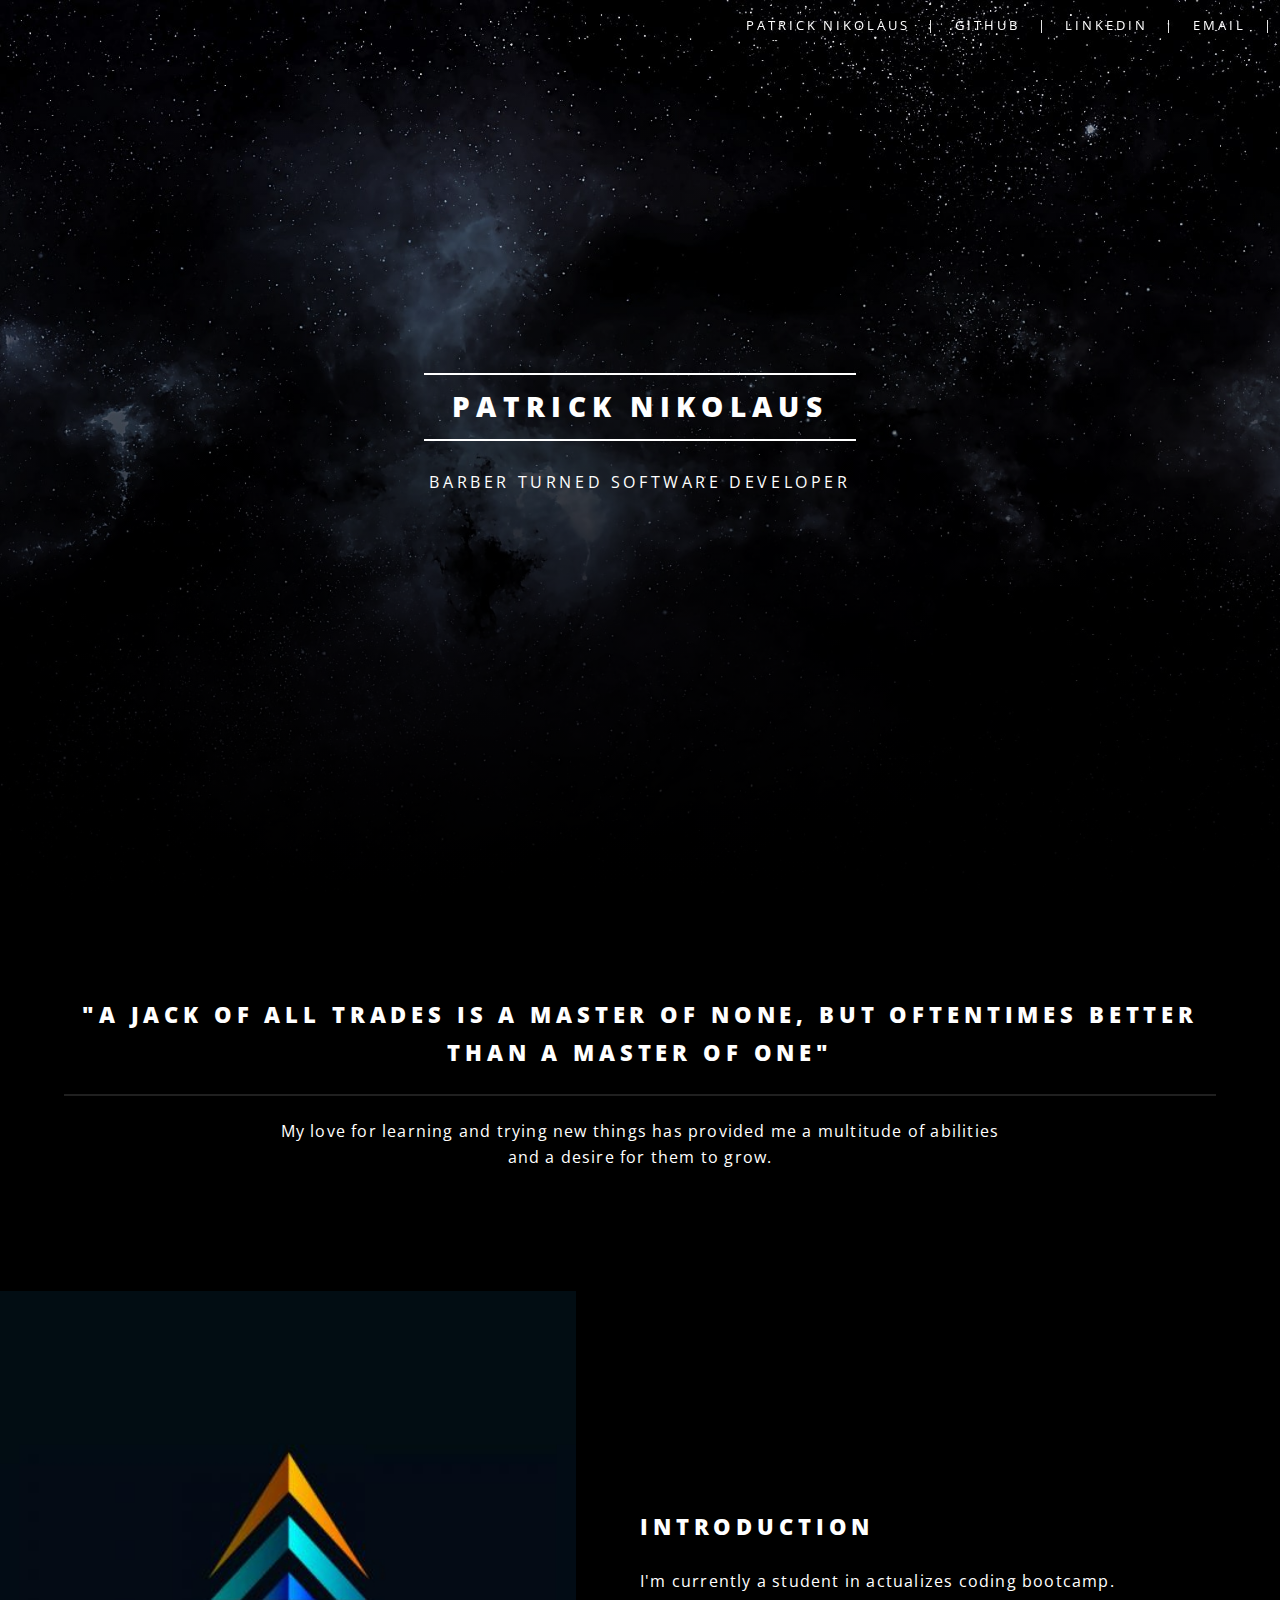
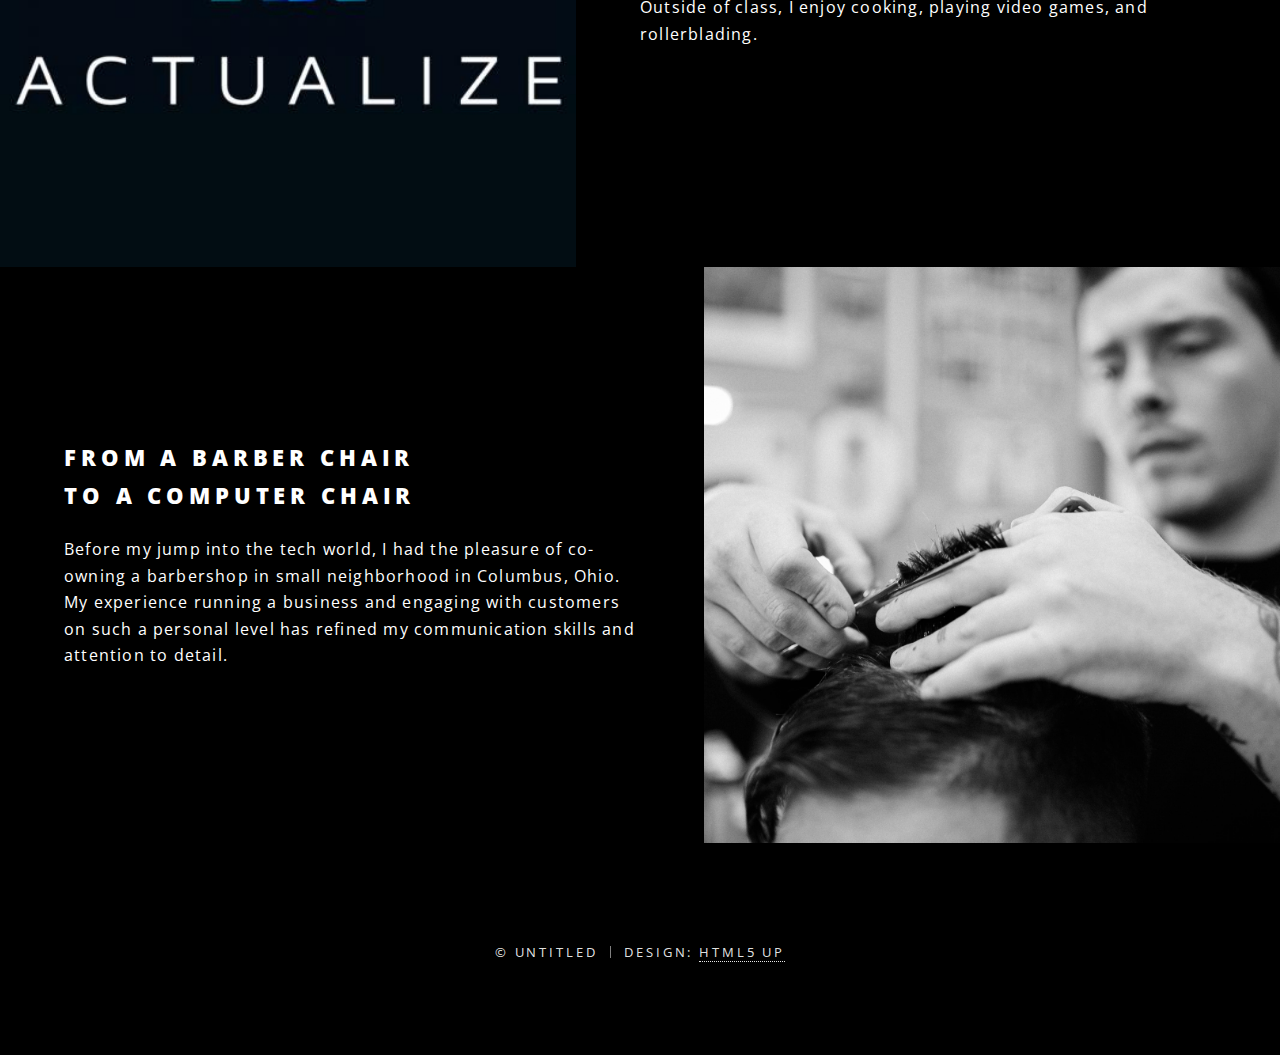
==== index.html @ 8c66b458 "testing for mobile" ====
<!DOCTYPE HTML>
<!--
	Spectral by HTML5 UP
	html5up.net | @ajlkn
	Free for personal and commercial use under the CCA 3.0 license (html5up.net/license)
-->
<html>
	<head>
		<title>Patrick Nikolaus</title>
		<meta charset="utf-8" />
		<meta name="viewport" content="width=device-width, initial-scale=1, user-scalable=no" />
		<link rel="stylesheet" href="assets/css/main.css" />
		<noscript><link rel="stylesheet" href="assets/css/noscript.css" /></noscript>
	</head>
	<body class="landing is-preload">

		<!-- Page Wrapper -->
			<div id="page-wrapper">

				<!-- Header -->
					<header id="header" class="alt">
						<h1><a href="index.html"></a></h1>
						<nav id="nav">
							<ul>
								<li><a>PATRICK NIKOLAUS</a></li>
								<li class="special">
									<a>|</a>
									<a href="https://github.com/patricknikolaus">Github</a>
									<a>|</a>
									<a href="https://www.linkedin.com/in/pdnik/">Linkedin</a>
									<a>|</a>
									<a href="mailto: pdn6991@gmail.com">Email</a>
									<a>|</a>
									<!-- <a href="#menu" class="menuToggle"><span>Contact Me</span></a> -->
									<!-- <div id="menu">
										<ul>
											<li><a>Patrick Nikolaus</a></li>
											<li><a href="https://github.com/patricknikolaus">Github</a></li>
											<li><a href="https://www.linkedin.com/in/pdnik/">Linkedin</a></li>
											<li><a href="mailto: pdn6991@gmail.com">Email</a></li>
											<li><a href="#">Sign Up</a></li>
											<li><a href="#">Log In</a></li>
										</ul>
									</div> -->
								</li>
							</ul>
						</nav>
					</header>

				<!-- Banner -->
					<section id="banner">
						<div class="inner">
							<h2>Patrick Nikolaus</h2>
							<p>Barber turned software developer</p>
						</div>
						<!-- <a href="#one" class="more scrolly">Learn More</a> -->
					</section>

				<!-- One -->
					<section id="one" class="wrapper style1 special">
						<div class="inner">
							<header class="major">
								<h2>"A jack of all trades is a master of none, but oftentimes better than a master of one"<br />
								</h2>
								<p>My love for learning and trying new things has provided me a multitude of abilities
								<br>and a desire for them to grow. </p>
							</header>
							<!-- <ul class="icons major">
								<li><span class="icon fa-gem major style1"><span class="label">Lorem</span></span></li>
								<li><span class="icon fa-heart major style2"><span class="label">Ipsum</span></span></li>
								<li><span class="icon solid fa-code major style3"><span class="label">Dolor</span></span></li>
							</ul> -->
						</div>
					</section>

				<!-- Two -->
					<section id="two" class="wrapper alt style2">
						<section class="spotlight">
							<div class="image"><img src="images/pic01.jpg" alt="" /></div><div class="content">
								<h2>Introduction</h2>
								<p>I'm currently a student in actualizes coding bootcamp.<br> 
									Outside of class, I enjoy cooking, playing video games, and rollerblading.<br>
								</p>
							</div>
						</section>
						<section class="spotlight">
							<div class="image"><img src="images/pic02.jpg" alt="" /></div><div class="content">
								<h2>From a barber chair <br>to a computer chair</h2>
								<p>Before my jump into the tech world, I had the pleasure of co-owning a barbershop in small neighborhood in Columbus, Ohio.<br>
								My experience running a business and engaging with customers on such a personal level has refined my communication skills and attention to detail.
								</p>
							</div>
						<!-- </section>
						<section class="spotlight">
							<div class="image"><img src="images/pic03.jpg" alt="" /></div><div class="content">
								<h2>Augue eleifend aliquet<br />
								sed condimentum</h2>
								<p>Aliquam ut ex ut augue consectetur interdum. Donec hendrerit imperdiet. Mauris eleifend fringilla nullam aenean mi ligula.</p>
							</div>
						</section> -->
					</section>

				<!-- Three -->
					<!-- <section id="three" class="wrapper style3 special">
						<div class="inner">
							<header class="major">
								<h2>Accumsan mus tortor nunc aliquet</h2>
								<p>Aliquam ut ex ut augue consectetur interdum. Donec amet imperdiet eleifend<br />
								fringilla tincidunt. Nullam dui leo Aenean mi ligula, rhoncus ullamcorper.</p>
							</header>
							<ul class="features">
								<li class="icon fa-paper-plane">
									<h3>Arcu accumsan</h3>
									<p>Augue consectetur sed interdum imperdiet et ipsum. Mauris lorem tincidunt nullam amet leo Aenean ligula consequat consequat.</p>
								</li>
								<li class="icon solid fa-laptop">
									<h3>Ac Augue Eget</h3>
									<p>Augue consectetur sed interdum imperdiet et ipsum. Mauris lorem tincidunt nullam amet leo Aenean ligula consequat consequat.</p>
								</li>
								<li class="icon solid fa-code">
									<h3>Mus Scelerisque</h3>
									<p>Augue consectetur sed interdum imperdiet et ipsum. Mauris lorem tincidunt nullam amet leo Aenean ligula consequat consequat.</p>
								</li>
								<li class="icon solid fa-headphones-alt">
									<h3>Mauris Imperdiet</h3>
									<p>Augue consectetur sed interdum imperdiet et ipsum. Mauris lorem tincidunt nullam amet leo Aenean ligula consequat consequat.</p>
								</li>
								<li class="icon fa-heart">
									<h3>Aenean Primis</h3>
									<p>Augue consectetur sed interdum imperdiet et ipsum. Mauris lorem tincidunt nullam amet leo Aenean ligula consequat consequat.</p>
								</li>
								<li class="icon fa-flag">
									<h3>Tortor Ut</h3>
									<p>Augue consectetur sed interdum imperdiet et ipsum. Mauris lorem tincidunt nullam amet leo Aenean ligula consequat consequat.</p>
								</li>
							</ul>
						</div>
					</section> -->

				<!-- CTA -->
					<!-- <section id="cta" class="wrapper style4">
						<div class="inner">
							<header>
								<h2>Arcue ut vel commodo</h2>
								<p>Aliquam ut ex ut augue consectetur interdum endrerit imperdiet amet eleifend fringilla.</p>
							</header>
							<ul class="actions stacked">
								<li><a href="#" class="button fit primary">Activate</a></li>
								<li><a href="#" class="button fit">Learn More</a></li>
							</ul>
							<ul class="copyright">
								<li>&copy; Untitled</li><li>Design: <a href="http://html5up.net">HTML5 UP</a></li>
							</ul>
						</div>
					</section> -->

				<!-- Footer -->
					<footer id="footer">
						<!-- <ul class="icons">
							<li><a href="#" class="icon brands fa-twitter"><span class="label">Twitter</span></a></li>
							<li><a href="#" class="icon brands fa-facebook-f"><span class="label">Facebook</span></a></li>
							<li><a href="#" class="icon brands fa-instagram"><span class="label">Instagram</span></a></li>
							<li><a href="#" class="icon brands fa-dribbble"><span class="label">Dribbble</span></a></li>
							<li><a href="#" class="icon solid fa-envelope"><span class="label">Email</span></a></li>
						</ul> -->
						<ul class="copyright">
							<li>&copy; Untitled</li><li>Design: <a href="http://html5up.net">HTML5 UP</a></li>
						</ul>
					</footer>

			</div>

		<!-- Scripts -->
			<script src="assets/js/jquery.min.js"></script>
			<script src="assets/js/jquery.scrollex.min.js"></script>
			<script src="assets/js/jquery.scrolly.min.js"></script>
			<script src="assets/js/browser.min.js"></script>
			<script src="assets/js/breakpoints.min.js"></script>
			<script src="assets/js/util.js"></script>
			<script src="assets/js/main.js"></script>

	</body>
</html>
---- assets/css/main.css ----
@import url(fontawesome-all.min.css);
@import url("https://fonts.googleapis.com/css?family=Open+Sans:400,400italic,600,600italic,800,800italic");

/*
	Spectral by HTML5 UP
	html5up.net | @ajlkn
	Free for personal and commercial use under the CCA 3.0 license (html5up.net/license)
*/

html, body, div, span, applet, object,
iframe, h1, h2, h3, h4, h5, h6, p, blockquote,
pre, a, abbr, acronym, address, big, cite,
code, del, dfn, em, img, ins, kbd, q, s, samp,
small, strike, strong, sub, sup, tt, var, b,
u, i, center, dl, dt, dd, ol, ul, li, fieldset,
form, label, legend, table, caption, tbody,
tfoot, thead, tr, th, td, article, aside,
canvas, details, embed, figure, figcaption,
footer, header, hgroup, menu, nav, output, ruby,
section, summary, time, mark, audio, video {
	margin: 0;
	padding: 0;
	border: 0;
	font-size: 100%;
	font: inherit;
	vertical-align: baseline;}

article, aside, details, figcaption, figure,
footer, header, hgroup, menu, nav, section {
	display: block;}

body {
	line-height: 1;
}

ol, ul {
	list-style: none;
}

blockquote, q {
	quotes: none;
}

	blockquote:before, blockquote:after, q:before, q:after {
		content: '';
		content: none;
	}

table {
	border-collapse: collapse;
	border-spacing: 0;
}

body {
	-webkit-text-size-adjust: none;
}

mark {
	background-color: transparent;
	color: #000000;
}

input::-moz-focus-inner {
	border: 0;
	padding: 0;
}

input, select, textarea {
	-moz-appearance: none;
	-webkit-appearance: none;
	-ms-appearance: none;
	appearance: none;
}

/* Basic */

	@-ms-viewport {
		width: device-width;
	}

	html {
		box-sizing: border-box;
	}

	*, *:before, *:after {
		box-sizing: inherit;
	}

	body {
		background: #000000;
	}

		body.is-preload *, body.is-preload *:before, body.is-preload *:after {
			-moz-animation: none !important;
			-webkit-animation: none !important;
			-ms-animation: none !important;
			animation: none !important;
			-moz-transition: none !important;
			-webkit-transition: none !important;
			-ms-transition: none !important;
			transition: none !important;
		}

	body, input, select, textarea {
		color: #fff;
		font-family: "Open Sans", Helvetica, sans-serif;
		font-size: 15pt;
		font-weight: 400;
		letter-spacing: 0.075em;
		line-height: 1.65em;
	}

		@media screen and (max-width: 1680px) {

			body, input, select, textarea {
				font-size: 13pt;
			}

		}

		@media screen and (max-width: 1280px) {

			body, input, select, textarea {
				font-size: 12pt;
			}

		}

		@media screen and (max-width: 736px) {

			body, input, select, textarea {
				font-size: 11pt;
				letter-spacing: 0.0375em;
			}

		}

	a {
		-moz-transition: color 0.2s ease, border-bottom-color 0.2s ease;
		-webkit-transition: color 0.2s ease, border-bottom-color 0.2s ease;
		-ms-transition: color 0.2s ease, border-bottom-color 0.2s ease;
		transition: color 0.2s ease, border-bottom-color 0.2s ease;
		border-bottom: dotted 1px;
		color: inherit;
		text-decoration: none;
	}

		a:hover {
			border-bottom-color: transparent;
		}

	strong, b {
		color: #fff;
		font-weight: 600;
	}

	em, i {
		font-style: italic;
	}

	p {
		margin: 0 0 2em 0;
	}

	h1, h2, h3, h4, h5, h6 {
		color: #fff;
		font-weight: 800;
		letter-spacing: 0.225em;
		line-height: 1em;
		margin: 0 0 1em 0;
		text-transform: uppercase;
	}

		h1 a, h2 a, h3 a, h4 a, h5 a, h6 a {
			color: inherit;
			text-decoration: none;
		}

	h2 {
		font-size: 1.35em;
		line-height: 1.75em;
	}

		@media screen and (max-width: 736px) {

			h2 {
				font-size: 1.1em;
				line-height: 1.65em;
			}

		}

	h3 {
		font-size: 1.15em;
		line-height: 1.75em;
	}

		@media screen and (max-width: 736px) {

			h3 {
				font-size: 1em;
				line-height: 1.65em;
			}

		}

	h4 {
		font-size: 1em;
		line-height: 1.5em;
	}

	h5 {
		font-size: 0.8em;
		line-height: 1.5em;
	}

	h6 {
		font-size: 0.7em;
		line-height: 1.5em;
	}

	sub {
		font-size: 0.8em;
		position: relative;
		top: 0.5em;
	}

	sup {
		font-size: 0.8em;
		position: relative;
		top: -0.5em;
	}

	hr {
		border: 0;
		border-bottom: solid 2px #fff;
		margin: 3em 0;
	}

		hr.major {
			margin: 4.5em 0;
		}

	blockquote {
		border-left: solid 4px #fff;
		font-style: italic;
		margin: 0 0 2em 0;
		padding: 0.5em 0 0.5em 2em;
	}

	code {
		background: rgba(144, 144, 144, 0.25);
		border-radius: 3px;
		font-family: "Courier New", monospace;
		font-size: 0.9em;
		letter-spacing: 0;
		margin: 0 0.25em;
		padding: 0.25em 0.65em;
	}

	pre {
		-webkit-overflow-scrolling: touch;
		font-family: "Courier New", monospace;
		font-size: 0.9em;
		margin: 0 0 2em 0;
	}

		pre code {
			display: block;
			line-height: 1.75em;
			padding: 1em 1.5em;
			overflow-x: auto;
		}

	.align-left {
		text-align: left;
	}

	.align-center {
		text-align: center;
	}

	.align-right {
		text-align: right;
	}

/* Row */

	.row {
		display: flex;
		flex-wrap: wrap;
		box-sizing: border-box;
		align-items: stretch;
	}

		.row > * {
			box-sizing: border-box;
		}

		.row.gtr-uniform > * > :last-child {
			margin-bottom: 0;
		}

		.row.aln-left {
			justify-content: flex-start;
		}

		.row.aln-center {
			justify-content: center;
		}

		.row.aln-right {
			justify-content: flex-end;
		}

		.row.aln-top {
			align-items: flex-start;
		}

		.row.aln-middle {
			align-items: center;
		}

		.row.aln-bottom {
			align-items: flex-end;
		}

		.row > .imp {
			order: -1;
		}

		.row > .col-1 {
			width: 8.33333%;
		}

		.row > .off-1 {
			margin-left: 8.33333%;
		}

		.row > .col-2 {
			width: 16.66667%;
		}

		.row > .off-2 {
			margin-left: 16.66667%;
		}

		.row > .col-3 {
			width: 25%;
		}

		.row > .off-3 {
			margin-left: 25%;
		}

		.row > .col-4 {
			width: 33.33333%;
		}

		.row > .off-4 {
			margin-left: 33.33333%;
		}

		.row > .col-5 {
			width: 41.66667%;
		}

		.row > .off-5 {
			margin-left: 41.66667%;
		}

		.row > .col-6 {
			width: 50%;
		}

		.row > .off-6 {
			margin-left: 50%;
		}

		.row > .col-7 {
			width: 58.33333%;
		}

		.row > .off-7 {
			margin-left: 58.33333%;
		}

		.row > .col-8 {
			width: 66.66667%;
		}

		.row > .off-8 {
			margin-left: 66.66667%;
		}

		.row > .col-9 {
			width: 75%;
		}

		.row > .off-9 {
			margin-left: 75%;
		}

		.row > .col-10 {
			width: 83.33333%;
		}

		.row > .off-10 {
			margin-left: 83.33333%;
		}

		.row > .col-11 {
			width: 91.66667%;
		}

		.row > .off-11 {
			margin-left: 91.66667%;
		}

		.row > .col-12 {
			width: 100%;
		}

		.row > .off-12 {
			margin-left: 100%;
		}

		.row.gtr-0 {
			margin-top: 0;
			margin-left: 0em;
		}

			.row.gtr-0 > * {
				padding: 0 0 0 0em;
			}

			.row.gtr-0.gtr-uniform {
				margin-top: 0em;
			}

				.row.gtr-0.gtr-uniform > * {
					padding-top: 0em;
				}

		.row.gtr-25 {
			margin-top: 0;
			margin-left: -0.375em;
		}

			.row.gtr-25 > * {
				padding: 0 0 0 0.375em;
			}

			.row.gtr-25.gtr-uniform {
				margin-top: -0.375em;
			}

				.row.gtr-25.gtr-uniform > * {
					padding-top: 0.375em;
				}

		.row.gtr-50 {
			margin-top: 0;
			margin-left: -0.75em;
		}

			.row.gtr-50 > * {
				padding: 0 0 0 0.75em;
			}

			.row.gtr-50.gtr-uniform {
				margin-top: -0.75em;
			}

				.row.gtr-50.gtr-uniform > * {
					padding-top: 0.75em;
				}

		.row {
			margin-top: 0;
			margin-left: -1.5em;
		}

			.row > * {
				padding: 0 0 0 1.5em;
			}

			.row.gtr-uniform {
				margin-top: -1.5em;
			}

				.row.gtr-uniform > * {
					padding-top: 1.5em;
				}

		.row.gtr-150 {
			margin-top: 0;
			margin-left: -2.25em;
		}

			.row.gtr-150 > * {
				padding: 0 0 0 2.25em;
			}

			.row.gtr-150.gtr-uniform {
				margin-top: -2.25em;
			}

				.row.gtr-150.gtr-uniform > * {
					padding-top: 2.25em;
				}

		.row.gtr-200 {
			margin-top: 0;
			margin-left: -3em;
		}

			.row.gtr-200 > * {
				padding: 0 0 0 3em;
			}

			.row.gtr-200.gtr-uniform {
				margin-top: -3em;
			}

				.row.gtr-200.gtr-uniform > * {
					padding-top: 3em;
				}

		@media screen and (max-width: 1680px) {

			.row {
				display: flex;
				flex-wrap: wrap;
				box-sizing: border-box;
				align-items: stretch;
			}

				.row > * {
					box-sizing: border-box;
				}

				.row.gtr-uniform > * > :last-child {
					margin-bottom: 0;
				}

				.row.aln-left {
					justify-content: flex-start;
				}

				.row.aln-center {
					justify-content: center;
				}

				.row.aln-right {
					justify-content: flex-end;
				}

				.row.aln-top {
					align-items: flex-start;
				}

				.row.aln-middle {
					align-items: center;
				}

				.row.aln-bottom {
					align-items: flex-end;
				}

				.row > .imp-xlarge {
					order: -1;
				}

				.row > .col-1-xlarge {
					width: 8.33333%;
				}

				.row > .off-1-xlarge {
					margin-left: 8.33333%;
				}

				.row > .col-2-xlarge {
					width: 16.66667%;
				}

				.row > .off-2-xlarge {
					margin-left: 16.66667%;
				}

				.row > .col-3-xlarge {
					width: 25%;
				}

				.row > .off-3-xlarge {
					margin-left: 25%;
				}

				.row > .col-4-xlarge {
					width: 33.33333%;
				}

				.row > .off-4-xlarge {
					margin-left: 33.33333%;
				}

				.row > .col-5-xlarge {
					width: 41.66667%;
				}

				.row > .off-5-xlarge {
					margin-left: 41.66667%;
				}

				.row > .col-6-xlarge {
					width: 50%;
				}

				.row > .off-6-xlarge {
					margin-left: 50%;
				}

				.row > .col-7-xlarge {
					width: 58.33333%;
				}

				.row > .off-7-xlarge {
					margin-left: 58.33333%;
				}

				.row > .col-8-xlarge {
					width: 66.66667%;
				}

				.row > .off-8-xlarge {
					margin-left: 66.66667%;
				}

				.row > .col-9-xlarge {
					width: 75%;
				}

				.row > .off-9-xlarge {
					margin-left: 75%;
				}

				.row > .col-10-xlarge {
					width: 83.33333%;
				}

				.row > .off-10-xlarge {
					margin-left: 83.33333%;
				}

				.row > .col-11-xlarge {
					width: 91.66667%;
				}

				.row > .off-11-xlarge {
					margin-left: 91.66667%;
				}

				.row > .col-12-xlarge {
					width: 100%;
				}

				.row > .off-12-xlarge {
					margin-left: 100%;
				}

				.row.gtr-0 {
					margin-top: 0;
					margin-left: 0em;
				}

					.row.gtr-0 > * {
						padding: 0 0 0 0em;
					}

					.row.gtr-0.gtr-uniform {
						margin-top: 0em;
					}

						.row.gtr-0.gtr-uniform > * {
							padding-top: 0em;
						}

				.row.gtr-25 {
					margin-top: 0;
					margin-left: -0.375em;
				}

					.row.gtr-25 > * {
						padding: 0 0 0 0.375em;
					}

					.row.gtr-25.gtr-uniform {
						margin-top: -0.375em;
					}

						.row.gtr-25.gtr-uniform > * {
							padding-top: 0.375em;
						}

				.row.gtr-50 {
					margin-top: 0;
					margin-left: -0.75em;
				}

					.row.gtr-50 > * {
						padding: 0 0 0 0.75em;
					}

					.row.gtr-50.gtr-uniform {
						margin-top: -0.75em;
					}

						.row.gtr-50.gtr-uniform > * {
							padding-top: 0.75em;
						}

				.row {
					margin-top: 0;
					margin-left: -1.5em;
				}

					.row > * {
						padding: 0 0 0 1.5em;
					}

					.row.gtr-uniform {
						margin-top: -1.5em;
					}

						.row.gtr-uniform > * {
							padding-top: 1.5em;
						}

				.row.gtr-150 {
					margin-top: 0;
					margin-left: -2.25em;
				}

					.row.gtr-150 > * {
						padding: 0 0 0 2.25em;
					}

					.row.gtr-150.gtr-uniform {
						margin-top: -2.25em;
					}

						.row.gtr-150.gtr-uniform > * {
							padding-top: 2.25em;
						}

				.row.gtr-200 {
					margin-top: 0;
					margin-left: -3em;
				}

					.row.gtr-200 > * {
						padding: 0 0 0 3em;
					}

					.row.gtr-200.gtr-uniform {
						margin-top: -3em;
					}

						.row.gtr-200.gtr-uniform > * {
							padding-top: 3em;
						}

		}

		@media screen and (max-width: 1280px) {

			.row {
				display: flex;
				flex-wrap: wrap;
				box-sizing: border-box;
				align-items: stretch;
			}

				.row > * {
					box-sizing: border-box;
				}

				.row.gtr-uniform > * > :last-child {
					margin-bottom: 0;
				}

				.row.aln-left {
					justify-content: flex-start;
				}

				.row.aln-center {
					justify-content: center;
				}

				.row.aln-right {
					justify-content: flex-end;
				}

				.row.aln-top {
					align-items: flex-start;
				}

				.row.aln-middle {
					align-items: center;
				}

				.row.aln-bottom {
					align-items: flex-end;
				}

				.row > .imp-large {
					order: -1;
				}

				.row > .col-1-large {
					width: 8.33333%;
				}

				.row > .off-1-large {
					margin-left: 8.33333%;
				}

				.row > .col-2-large {
					width: 16.66667%;
				}

				.row > .off-2-large {
					margin-left: 16.66667%;
				}

				.row > .col-3-large {
					width: 25%;
				}

				.row > .off-3-large {
					margin-left: 25%;
				}

				.row > .col-4-large {
					width: 33.33333%;
				}

				.row > .off-4-large {
					margin-left: 33.33333%;
				}

				.row > .col-5-large {
					width: 41.66667%;
				}

				.row > .off-5-large {
					margin-left: 41.66667%;
				}

				.row > .col-6-large {
					width: 50%;
				}

				.row > .off-6-large {
					margin-left: 50%;
				}

				.row > .col-7-large {
					width: 58.33333%;
				}

				.row > .off-7-large {
					margin-left: 58.33333%;
				}

				.row > .col-8-large {
					width: 66.66667%;
				}

				.row > .off-8-large {
					margin-left: 66.66667%;
				}

				.row > .col-9-large {
					width: 75%;
				}

				.row > .off-9-large {
					margin-left: 75%;
				}

				.row > .col-10-large {
					width: 83.33333%;
				}

				.row > .off-10-large {
					margin-left: 83.33333%;
				}

				.row > .col-11-large {
					width: 91.66667%;
				}

				.row > .off-11-large {
					margin-left: 91.66667%;
				}

				.row > .col-12-large {
					width: 100%;
				}

				.row > .off-12-large {
					margin-left: 100%;
				}

				.row.gtr-0 {
					margin-top: 0;
					margin-left: 0em;
				}

					.row.gtr-0 > * {
						padding: 0 0 0 0em;
					}

					.row.gtr-0.gtr-uniform {
						margin-top: 0em;
					}

						.row.gtr-0.gtr-uniform > * {
							padding-top: 0em;
						}

				.row.gtr-25 {
					margin-top: 0;
					margin-left: -0.375em;
				}

					.row.gtr-25 > * {
						padding: 0 0 0 0.375em;
					}

					.row.gtr-25.gtr-uniform {
						margin-top: -0.375em;
					}

						.row.gtr-25.gtr-uniform > * {
							padding-top: 0.375em;
						}

				.row.gtr-50 {
					margin-top: 0;
					margin-left: -0.75em;
				}

					.row.gtr-50 > * {
						padding: 0 0 0 0.75em;
					}

					.row.gtr-50.gtr-uniform {
						margin-top: -0.75em;
					}

						.row.gtr-50.gtr-uniform > * {
							padding-top: 0.75em;
						}

				.row {
					margin-top: 0;
					margin-left: -1.5em;
				}

					.row > * {
						padding: 0 0 0 1.5em;
					}

					.row.gtr-uniform {
						margin-top: -1.5em;
					}

						.row.gtr-uniform > * {
							padding-top: 1.5em;
						}

				.row.gtr-150 {
					margin-top: 0;
					margin-left: -2.25em;
				}

					.row.gtr-150 > * {
						padding: 0 0 0 2.25em;
					}

					.row.gtr-150.gtr-uniform {
						margin-top: -2.25em;
					}

						.row.gtr-150.gtr-uniform > * {
							padding-top: 2.25em;
						}

				.row.gtr-200 {
					margin-top: 0;
					margin-left: -3em;
				}

					.row.gtr-200 > * {
						padding: 0 0 0 3em;
					}

					.row.gtr-200.gtr-uniform {
						margin-top: -3em;
					}

						.row.gtr-200.gtr-uniform > * {
							padding-top: 3em;
						}

		}

		@media screen and (max-width: 980px) {

			.row {
				display: flex;
				flex-wrap: wrap;
				box-sizing: border-box;
				align-items: stretch;
			}

				.row > * {
					box-sizing: border-box;
				}

				.row.gtr-uniform > * > :last-child {
					margin-bottom: 0;
				}

				.row.aln-left {
					justify-content: flex-start;
				}

				.row.aln-center {
					justify-content: center;
				}

				.row.aln-right {
					justify-content: flex-end;
				}

				.row.aln-top {
					align-items: flex-start;
				}

				.row.aln-middle {
					align-items: center;
				}

				.row.aln-bottom {
					align-items: flex-end;
				}

				.row > .imp-medium {
					order: -1;
				}

				.row > .col-1-medium {
					width: 8.33333%;
				}

				.row > .off-1-medium {
					margin-left: 8.33333%;
				}

				.row > .col-2-medium {
					width: 16.66667%;
				}

				.row > .off-2-medium {
					margin-left: 16.66667%;
				}

				.row > .col-3-medium {
					width: 25%;
				}

				.row > .off-3-medium {
					margin-left: 25%;
				}

				.row > .col-4-medium {
					width: 33.33333%;
				}

				.row > .off-4-medium {
					margin-left: 33.33333%;
				}

				.row > .col-5-medium {
					width: 41.66667%;
				}

				.row > .off-5-medium {
					margin-left: 41.66667%;
				}

				.row > .col-6-medium {
					width: 50%;
				}

				.row > .off-6-medium {
					margin-left: 50%;
				}

				.row > .col-7-medium {
					width: 58.33333%;
				}

				.row > .off-7-medium {
					margin-left: 58.33333%;
				}

				.row > .col-8-medium {
					width: 66.66667%;
				}

				.row > .off-8-medium {
					margin-left: 66.66667%;
				}

				.row > .col-9-medium {
					width: 75%;
				}

				.row > .off-9-medium {
					margin-left: 75%;
				}

				.row > .col-10-medium {
					width: 83.33333%;
				}

				.row > .off-10-medium {
					margin-left: 83.33333%;
				}

				.row > .col-11-medium {
					width: 91.66667%;
				}

				.row > .off-11-medium {
					margin-left: 91.66667%;
				}

				.row > .col-12-medium {
					width: 100%;
				}

				.row > .off-12-medium {
					margin-left: 100%;
				}

				.row.gtr-0 {
					margin-top: 0;
					margin-left: 0em;
				}

					.row.gtr-0 > * {
						padding: 0 0 0 0em;
					}

					.row.gtr-0.gtr-uniform {
						margin-top: 0em;
					}

						.row.gtr-0.gtr-uniform > * {
							padding-top: 0em;
						}

				.row.gtr-25 {
					margin-top: 0;
					margin-left: -0.375em;
				}

					.row.gtr-25 > * {
						padding: 0 0 0 0.375em;
					}

					.row.gtr-25.gtr-uniform {
						margin-top: -0.375em;
					}

						.row.gtr-25.gtr-uniform > * {
							padding-top: 0.375em;
						}

				.row.gtr-50 {
					margin-top: 0;
					margin-left: -0.75em;
				}

					.row.gtr-50 > * {
						padding: 0 0 0 0.75em;
					}

					.row.gtr-50.gtr-uniform {
						margin-top: -0.75em;
					}

						.row.gtr-50.gtr-uniform > * {
							padding-top: 0.75em;
						}

				.row {
					margin-top: 0;
					margin-left: -1.5em;
				}

					.row > * {
						padding: 0 0 0 1.5em;
					}

					.row.gtr-uniform {
						margin-top: -1.5em;
					}

						.row.gtr-uniform > * {
							padding-top: 1.5em;
						}

				.row.gtr-150 {
					margin-top: 0;
					margin-left: -2.25em;
				}

					.row.gtr-150 > * {
						padding: 0 0 0 2.25em;
					}

					.row.gtr-150.gtr-uniform {
						margin-top: -2.25em;
					}

						.row.gtr-150.gtr-uniform > * {
							padding-top: 2.25em;
						}

				.row.gtr-200 {
					margin-top: 0;
					margin-left: -3em;
				}

					.row.gtr-200 > * {
						padding: 0 0 0 3em;
					}

					.row.gtr-200.gtr-uniform {
						margin-top: -3em;
					}

						.row.gtr-200.gtr-uniform > * {
							padding-top: 3em;
						}

		}

		@media screen and (max-width: 736px) {

			.row {
				display: flex;
				flex-wrap: wrap;
				box-sizing: border-box;
				align-items: stretch;
			}

				.row > * {
					box-sizing: border-box;
				}

				.row.gtr-uniform > * > :last-child {
					margin-bottom: 0;
				}

				.row.aln-left {
					justify-content: flex-start;
				}

				.row.aln-center {
					justify-content: center;
				}

				.row.aln-right {
					justify-content: flex-end;
				}

				.row.aln-top {
					align-items: flex-start;
				}

				.row.aln-middle {
					align-items: center;
				}

				.row.aln-bottom {
					align-items: flex-end;
				}

				.row > .imp-small {
					order: -1;
				}

				.row > .col-1-small {
					width: 8.33333%;
				}

				.row > .off-1-small {
					margin-left: 8.33333%;
				}

				.row > .col-2-small {
					width: 16.66667%;
				}

				.row > .off-2-small {
					margin-left: 16.66667%;
				}

				.row > .col-3-small {
					width: 25%;
				}

				.row > .off-3-small {
					margin-left: 25%;
				}

				.row > .col-4-small {
					width: 33.33333%;
				}

				.row > .off-4-small {
					margin-left: 33.33333%;
				}

				.row > .col-5-small {
					width: 41.66667%;
				}

				.row > .off-5-small {
					margin-left: 41.66667%;
				}

				.row > .col-6-small {
					width: 50%;
				}

				.row > .off-6-small {
					margin-left: 50%;
				}

				.row > .col-7-small {
					width: 58.33333%;
				}

				.row > .off-7-small {
					margin-left: 58.33333%;
				}

				.row > .col-8-small {
					width: 66.66667%;
				}

				.row > .off-8-small {
					margin-left: 66.66667%;
				}

				.row > .col-9-small {
					width: 75%;
				}

				.row > .off-9-small {
					margin-left: 75%;
				}

				.row > .col-10-small {
					width: 83.33333%;
				}

				.row > .off-10-small {
					margin-left: 83.33333%;
				}

				.row > .col-11-small {
					width: 91.66667%;
				}

				.row > .off-11-small {
					margin-left: 91.66667%;
				}

				.row > .col-12-small {
					width: 100%;
				}

				.row > .off-12-small {
					margin-left: 100%;
				}

				.row.gtr-0 {
					margin-top: 0;
					margin-left: 0em;
				}

					.row.gtr-0 > * {
						padding: 0 0 0 0em;
					}

					.row.gtr-0.gtr-uniform {
						margin-top: 0em;
					}

						.row.gtr-0.gtr-uniform > * {
							padding-top: 0em;
						}

				.row.gtr-25 {
					margin-top: 0;
					margin-left: -0.375em;
				}

					.row.gtr-25 > * {
						padding: 0 0 0 0.375em;
					}

					.row.gtr-25.gtr-uniform {
						margin-top: -0.375em;
					}

						.row.gtr-25.gtr-uniform > * {
							padding-top: 0.375em;
						}

				.row.gtr-50 {
					margin-top: 0;
					margin-left: -0.75em;
				}

					.row.gtr-50 > * {
						padding: 0 0 0 0.75em;
					}

					.row.gtr-50.gtr-uniform {
						margin-top: -0.75em;
					}

						.row.gtr-50.gtr-uniform > * {
							padding-top: 0.75em;
						}

				.row {
					margin-top: 0;
					margin-left: -1.5em;
				}

					.row > * {
						padding: 0 0 0 1.5em;
					}

					.row.gtr-uniform {
						margin-top: -1.5em;
					}

						.row.gtr-uniform > * {
							padding-top: 1.5em;
						}

				.row.gtr-150 {
					margin-top: 0;
					margin-left: -2.25em;
				}

					.row.gtr-150 > * {
						padding: 0 0 0 2.25em;
					}

					.row.gtr-150.gtr-uniform {
						margin-top: -2.25em;
					}

						.row.gtr-150.gtr-uniform > * {
							padding-top: 2.25em;
						}

				.row.gtr-200 {
					margin-top: 0;
					margin-left: -3em;
				}

					.row.gtr-200 > * {
						padding: 0 0 0 3em;
					}

					.row.gtr-200.gtr-uniform {
						margin-top: -3em;
					}

						.row.gtr-200.gtr-uniform > * {
							padding-top: 3em;
						}

		}

		@media screen and (max-width: 480px) {

			.row {
				display: flex;
				flex-wrap: wrap;
				box-sizing: border-box;
				align-items: stretch;
			}

				.row > * {
					box-sizing: border-box;
				}

				.row.gtr-uniform > * > :last-child {
					margin-bottom: 0;
				}

				.row.aln-left {
					justify-content: flex-start;
				}

				.row.aln-center {
					justify-content: center;
				}

				.row.aln-right {
					justify-content: flex-end;
				}

				.row.aln-top {
					align-items: flex-start;
				}

				.row.aln-middle {
					align-items: center;
				}

				.row.aln-bottom {
					align-items: flex-end;
				}

				.row > .imp-xsmall {
					order: -1;
				}

				.row > .col-1-xsmall {
					width: 8.33333%;
				}

				.row > .off-1-xsmall {
					margin-left: 8.33333%;
				}

				.row > .col-2-xsmall {
					width: 16.66667%;
				}

				.row > .off-2-xsmall {
					margin-left: 16.66667%;
				}

				.row > .col-3-xsmall {
					width: 25%;
				}

				.row > .off-3-xsmall {
					margin-left: 25%;
				}

				.row > .col-4-xsmall {
					width: 33.33333%;
				}

				.row > .off-4-xsmall {
					margin-left: 33.33333%;
				}

				.row > .col-5-xsmall {
					width: 41.66667%;
				}

				.row > .off-5-xsmall {
					margin-left: 41.66667%;
				}

				.row > .col-6-xsmall {
					width: 50%;
				}

				.row > .off-6-xsmall {
					margin-left: 50%;
				}

				.row > .col-7-xsmall {
					width: 58.33333%;
				}

				.row > .off-7-xsmall {
					margin-left: 58.33333%;
				}

				.row > .col-8-xsmall {
					width: 66.66667%;
				}

				.row > .off-8-xsmall {
					margin-left: 66.66667%;
				}

				.row > .col-9-xsmall {
					width: 75%;
				}

				.row > .off-9-xsmall {
					margin-left: 75%;
				}

				.row > .col-10-xsmall {
					width: 83.33333%;
				}

				.row > .off-10-xsmall {
					margin-left: 83.33333%;
				}

				.row > .col-11-xsmall {
					width: 91.66667%;
				}

				.row > .off-11-xsmall {
					margin-left: 91.66667%;
				}

				.row > .col-12-xsmall {
					width: 100%;
				}

				.row > .off-12-xsmall {
					margin-left: 100%;
				}

				.row.gtr-0 {
					margin-top: 0;
					margin-left: 0em;
				}

					.row.gtr-0 > * {
						padding: 0 0 0 0em;
					}

					.row.gtr-0.gtr-uniform {
						margin-top: 0em;
					}

						.row.gtr-0.gtr-uniform > * {
							padding-top: 0em;
						}

				.row.gtr-25 {
					margin-top: 0;
					margin-left: -0.375em;
				}

					.row.gtr-25 > * {
						padding: 0 0 0 0.375em;
					}

					.row.gtr-25.gtr-uniform {
						margin-top: -0.375em;
					}

						.row.gtr-25.gtr-uniform > * {
							padding-top: 0.375em;
						}

				.row.gtr-50 {
					margin-top: 0;
					margin-left: -0.75em;
				}

					.row.gtr-50 > * {
						padding: 0 0 0 0.75em;
					}

					.row.gtr-50.gtr-uniform {
						margin-top: -0.75em;
					}

						.row.gtr-50.gtr-uniform > * {
							padding-top: 0.75em;
						}

				.row {
					margin-top: 0;
					margin-left: -1.5em;
				}

					.row > * {
						padding: 0 0 0 1.5em;
					}

					.row.gtr-uniform {
						margin-top: -1.5em;
					}

						.row.gtr-uniform > * {
							padding-top: 1.5em;
						}

				.row.gtr-150 {
					margin-top: 0;
					margin-left: -2.25em;
				}

					.row.gtr-150 > * {
						padding: 0 0 0 2.25em;
					}

					.row.gtr-150.gtr-uniform {
						margin-top: -2.25em;
					}

						.row.gtr-150.gtr-uniform > * {
							padding-top: 2.25em;
						}

				.row.gtr-200 {
					margin-top: 0;
					margin-left: -3em;
				}

					.row.gtr-200 > * {
						padding: 0 0 0 3em;
					}

					.row.gtr-200.gtr-uniform {
						margin-top: -3em;
					}

						.row.gtr-200.gtr-uniform > * {
							padding-top: 3em;
						}

		}

/* Section/Article */

	section.special, article.special {
		text-align: center;
	}

	header p {
		color: rgba(0, 0, 0, 0.5);
		position: relative;
		top: -0.25em;
	}

	header h3 + p {
		font-size: 1.1em;
	}

	header h4 + p,
	header h5 + p,
	header h6 + p {
		font-size: 0.9em;
	}

	header.major {
		margin: 0 0 3.5em 0;
	}

		header.major h2, header.major h3, header.major h4, header.major h5, header.major h6 {
			border-bottom: solid 2px #fff;
			display: inline-block;
			padding-bottom: 1em;
			position: relative;
		}

			header.major h2:after, header.major h3:after, header.major h4:after, header.major h5:after, header.major h6:after {
				content: '';
				display: block;
				height: 1px;
			}

		header.major p {
			color: rgb(0, 0, 0);
			top: 0;
		}

		@media screen and (max-width: 736px) {

			header.major {
				margin: 0 0 2em 0;
			}

		}

	@media screen and (max-width: 980px) {

		header br {
			display: none;
		}

	}

/* Form */

	form {
		margin: 0 0 2em 0;
	}

	label {
		color: #fff;
		display: block;
		font-size: 0.9em;
		font-weight: 600;
		margin: 0 0 1em 0;
	}

	input[type="text"],
	input[type="password"],
	input[type="email"],
	select,
	textarea {
		-moz-appearance: none;
		-webkit-appearance: none;
		-ms-appearance: none;
		appearance: none;
		background-color: rgba(144, 144, 144, 0.25);
		border-radius: 3px;
		border: none;
		color: inherit;
		display: block;
		outline: 0;
		padding: 0 1em;
		text-decoration: none;
		width: 100%;
	}

		input[type="text"]:invalid,
		input[type="password"]:invalid,
		input[type="email"]:invalid,
		select:invalid,
		textarea:invalid {
			box-shadow: none;
		}

		input[type="text"]:focus,
		input[type="password"]:focus,
		input[type="email"]:focus,
		select:focus,
		textarea:focus {
			box-shadow: 0 0 0 2px #000000;
		}

	select {
		background-size: 1.25em;
		background-repeat: no-repeat;
		background-position: calc(100% - 1em) center;
		height: 2.75em;
		padding-right: 2.75em;
		text-overflow: ellipsis;
	}

		select:focus::-ms-value {
			background-color: transparent;
		}

		select::-ms-expand {
			display: none;
		}

	input[type="text"],
	input[type="password"],
	input[type="email"],
	select {
		height: 2.75em;
	}

	textarea {
		padding: 0.75em 1em;
	}

	input[type="checkbox"],
	input[type="radio"] {
		-moz-appearance: none;
		-webkit-appearance: none;
		-ms-appearance: none;
		appearance: none;
		display: block;
		float: left;
		margin-right: -2em;
		opacity: 0;
		width: 1em;
		z-index: -1;
	}

		input[type="checkbox"] + label,
		input[type="radio"] + label {
			text-decoration: none;
			color: #fff;
			cursor: pointer;
			display: inline-block;
			font-size: 1em;
			font-weight: 400;
			padding-left: 2.4em;
			padding-right: 0.75em;
			position: relative;
		}

			input[type="checkbox"] + label:before,
			input[type="radio"] + label:before {
				-moz-osx-font-smoothing: grayscale;
				-webkit-font-smoothing: antialiased;
				display: inline-block;
				font-style: normal;
				font-variant: normal;
				text-rendering: auto;
				line-height: 1;
				text-transform: none !important;
				font-family: 'Font Awesome 5 Free';
				font-weight: 900;
			}

			input[type="checkbox"] + label:before,
			input[type="radio"] + label:before {
				background: rgba(144, 144, 144, 0.25);
				border-radius: 3px;
				content: '';
				display: inline-block;
				font-size: 0.8em;
				height: 2.0625em;
				left: 0;
				line-height: 2.0625em;
				position: absolute;
				text-align: center;
				top: 0;
				width: 2.0625em;
			}

		input[type="checkbox"]:checked + label:before,
		input[type="radio"]:checked + label:before {
			background: #2e3842;
			color: #fff;
			content: '\f00c';
		}

		input[type="checkbox"]:focus + label:before,
		input[type="radio"]:focus + label:before {
			box-shadow: 0 0 0 2px #000000;
		}

	input[type="checkbox"] + label:before {
		border-radius: 3px;
	}

	input[type="radio"] + label:before {
		border-radius: 100%;
	}

	::-webkit-input-placeholder {
		color: rgba(255, 255, 255, 0.5) !important;
		opacity: 1.0;
	}

	:-moz-placeholder {
		color: rgba(255, 255, 255, 0.5) !important;
		opacity: 1.0;
	}

	::-moz-placeholder {
		color: rgba(255, 255, 255, 0.5) !important;
		opacity: 1.0;
	}

	:-ms-input-placeholder {
		color: rgba(255, 255, 255, 0.5) !important;
		opacity: 1.0;
	}

/* Box */

	.box {
		border-radius: 3px;
		border: solid 2px #fff;
		margin-bottom: 2em;
		padding: 1.5em;
	}

		.box > :last-child,
		.box > :last-child > :last-child,
		.box > :last-child > :last-child > :last-child {
			margin-bottom: 0;
		}

		.box.alt {
			border: 0;
			border-radius: 0;
			padding: 0;
		}

/* Icon */

	.icon {
		text-decoration: none;
		border-bottom: none;
		position: relative;
	}

		.icon:before {
			-moz-osx-font-smoothing: grayscale;
			-webkit-font-smoothing: antialiased;
			display: inline-block;
			font-style: normal;
			font-variant: normal;
			text-rendering: auto;
			line-height: 1;
			text-transform: none !important;
			font-family: 'Font Awesome 5 Free';
			font-weight: 400;
		}

		.icon > .label {
			display: none;
		}

		.icon:before {
			line-height: inherit;
		}

		.icon.solid:before {
			font-weight: 900;
		}

		.icon.brands:before {
			font-family: 'Font Awesome 5 Brands';
		}

		.icon.major {
			-moz-transform: rotate(-45deg);
			-webkit-transform: rotate(-45deg);
			-ms-transform: rotate(-45deg);
			transform: rotate(-45deg);
			border-radius: 3px;
			border: solid 2px #fff;
			display: inline-block;
			font-size: 1.35em;
			height: calc(3em + 2px);
			line-height: 3em;
			text-align: center;
			width: calc(3em + 2px);
		}

			.icon.major:before {
				-moz-transform: rotate(45deg);
				-webkit-transform: rotate(45deg);
				-ms-transform: rotate(45deg);
				transform: rotate(45deg);
				display: inline-block;
				font-size: 1.5em;
			}

			@media screen and (max-width: 736px) {

				.icon.major {
					font-size: 1em;
				}

			}

		.icon.style1 {
			color: #ffffff;
		}

		.icon.style2 {
			color: #ffffff;
		}

		.icon.style3 {
			color: #ffffff;
		}

/* Image */

	.image {
		border-radius: 3px;
		border: 0;
		display: inline-block;
		position: relative;
	}

		.image img {
			border-radius: 3px;
			display: block;
		}

		.image.left {
			float: left;
			margin: 0 2em 2em 0;
			top: 0.25em;
		}

		.image.right {
			float: right;
			margin: 0 0 2em 2em;
			top: 0.25em;
		}

		.image.left, .image.right {
			max-width: 40%;
		}

			.image.left img, .image.right img {
				width: 100%;
			}

		.image.fit {
			display: block;
			margin: 0 0 2em 0;
			width: 100%;
		}

			.image.fit img {
				width: 100%;
			}

/* List */

	ol {
		list-style: decimal;
		margin: 0 0 2em 0;
		padding-left: 1.25em;
	}

		ol li {
			padding-left: 0.25em;
		}

	ul {
		list-style: disc;
		margin: 0 0 2em 0;
		padding-left: 1em;
	}

		ul li {
			padding-left: 0.5em;
		}

		ul.alt {
			list-style: none;
			padding-left: 0;
		}

			ul.alt li {
				border-top: solid 1px #fff;
				padding: 0.5em 0;
			}

				ul.alt li:first-child {
					border-top: 0;
					padding-top: 0;
				}

	dl {
		margin: 0 0 2em 0;
	}

/* Actions */

	ul.actions {
		display: -moz-flex;
		display: -webkit-flex;
		display: -ms-flex;
		display: flex;
		cursor: default;
		list-style: none;
		margin-left: -1em;
		padding-left: 0;
	}

		ul.actions li {
			padding: 0 0 0 1em;
			vertical-align: middle;
		}

		ul.actions.special {
			-moz-justify-content: center;
			-webkit-justify-content: center;
			-ms-justify-content: center;
			justify-content: center;
			width: 100%;
			margin-left: 0;
		}

			ul.actions.special li:first-child {
				padding-left: 0;
			}

		ul.actions.stacked {
			-moz-flex-direction: column;
			-webkit-flex-direction: column;
			-ms-flex-direction: column;
			flex-direction: column;
			margin-left: 0;
		}

			ul.actions.stacked li {
				padding: 1em 0 0 0;
			}

				ul.actions.stacked li:first-child {
					padding-top: 0;
				}

		ul.actions.fit {
			width: calc(100% + 1em);
		}

			ul.actions.fit li {
				-moz-flex-grow: 1;
				-webkit-flex-grow: 1;
				-ms-flex-grow: 1;
				flex-grow: 1;
				-moz-flex-shrink: 1;
				-webkit-flex-shrink: 1;
				-ms-flex-shrink: 1;
				flex-shrink: 1;
				width: 100%;
			}

				ul.actions.fit li > * {
					width: 100%;
				}

			ul.actions.fit.stacked {
				width: 100%;
			}

		@media screen and (max-width: 480px) {

			ul.actions:not(.fixed) {
				-moz-flex-direction: column;
				-webkit-flex-direction: column;
				-ms-flex-direction: column;
				flex-direction: column;
				margin-left: 0;
				width: 100% !important;
			}

				ul.actions:not(.fixed) li {
					-moz-flex-grow: 1;
					-webkit-flex-grow: 1;
					-ms-flex-grow: 1;
					flex-grow: 1;
					-moz-flex-shrink: 1;
					-webkit-flex-shrink: 1;
					-ms-flex-shrink: 1;
					flex-shrink: 1;
					padding: 1em 0 0 0;
					text-align: center;
					width: 100%;
				}

					ul.actions:not(.fixed) li > * {
						width: 100%;
					}

					ul.actions:not(.fixed) li:first-child {
						padding-top: 0;
					}

					ul.actions:not(.fixed) li input[type="submit"],
					ul.actions:not(.fixed) li input[type="reset"],
					ul.actions:not(.fixed) li input[type="button"],
					ul.actions:not(.fixed) li button,
					ul.actions:not(.fixed) li .button {
						width: 100%;
					}

						ul.actions:not(.fixed) li input[type="submit"].icon:before,
						ul.actions:not(.fixed) li input[type="reset"].icon:before,
						ul.actions:not(.fixed) li input[type="button"].icon:before,
						ul.actions:not(.fixed) li button.icon:before,
						ul.actions:not(.fixed) li .button.icon:before {
							margin-left: -0.5em;
						}

		}

/* Icons */

	ul.icons {
		cursor: default;
		list-style: none;
		padding-left: 0;
	}

		ul.icons li {
			display: inline-block;
			padding: 0 1em 0 0;
		}

			ul.icons li:last-child {
				padding-right: 0 !important;
			}

		ul.icons.major {
			padding: 1em 0;
		}

			ul.icons.major li {
				padding-right: 3.5em;
			}

				@media screen and (max-width: 736px) {

					ul.icons.major li {
						padding: 0 1em !important;
					}

				}

/* Table */

	.table-wrapper {
		-webkit-overflow-scrolling: touch;
		overflow-x: auto;
	}

	table {
		margin: 0 0 2em 0;
		width: 100%;
	}

		table tbody tr {
			border: solid 1px #fff;
			border-left: 0;
			border-right: 0;
		}

			table tbody tr:nth-child(2n + 1) {
				background-color: rgba(144, 144, 144, 0.25);
			}

		table td {
			padding: 0.75em 0.75em;
		}

		table th {
			color: #fff;
			font-size: 0.9em;
			font-weight: 600;
			padding: 0 0.75em 0.75em 0.75em;
			text-align: left;
		}

		table thead {
			border-bottom: solid 2px #fff;
		}

		table tfoot {
			border-top: solid 2px #fff;
		}

		table.alt {
			border-collapse: separate;
		}

			table.alt tbody tr td {
				border: solid 1px #fff;
				border-left-width: 0;
				border-top-width: 0;
			}

				table.alt tbody tr td:first-child {
					border-left-width: 1px;
				}

			table.alt tbody tr:first-child td {
				border-top-width: 1px;
			}

			table.alt thead {
				border-bottom: 0;
			}

			table.alt tfoot {
				border-top: 0;
			}

/* Button */

	input[type="submit"],
	input[type="reset"],
	input[type="button"],
	button,
	.button {
		-moz-appearance: none;
		-webkit-appearance: none;
		-ms-appearance: none;
		appearance: none;
		-moz-transition: background-color 0.2s ease-in-out, color 0.2s ease-in-out;
		-webkit-transition: background-color 0.2s ease-in-out, color 0.2s ease-in-out;
		-ms-transition: background-color 0.2s ease-in-out, color 0.2s ease-in-out;
		transition: background-color 0.2s ease-in-out, color 0.2s ease-in-out;
		background-color: transparent;
		border-radius: 3px;
		border: 0;
		box-shadow: inset 0 0 0 2px #fff;
		color: #fff;
		cursor: pointer;
		display: inline-block;
		font-size: 0.8em;
		font-weight: 600;
		height: 3.125em;
		letter-spacing: 0.225em;
		line-height: 3.125em;
		max-width: 30em;
		padding: 0 2.75em;
		text-align: center;
		text-decoration: none;
		text-transform: uppercase;
		white-space: nowrap;
		overflow: hidden;
		text-overflow: ellipsis;
	}

		input[type="submit"]:hover,
		input[type="reset"]:hover,
		input[type="button"]:hover,
		button:hover,
		.button:hover {
			background-color: rgba(144, 144, 144, 0.25);
		}

		input[type="submit"]:active,
		input[type="reset"]:active,
		input[type="button"]:active,
		button:active,
		.button:active {
			background-color: rgba(144, 144, 144, 0.5);
		}

		input[type="submit"].icon:before,
		input[type="reset"].icon:before,
		input[type="button"].icon:before,
		button.icon:before,
		.button.icon:before {
			margin-right: 0.5em;
		}

		input[type="submit"].fit,
		input[type="reset"].fit,
		input[type="button"].fit,
		button.fit,
		.button.fit {
			width: 100%;
		}

		input[type="submit"].small,
		input[type="reset"].small,
		input[type="button"].small,
		button.small,
		.button.small {
			font-size: 0.8em;
		}

		input[type="submit"].large,
		input[type="reset"].large,
		input[type="button"].large,
		button.large,
		.button.large {
			font-size: 1.35em;
		}

		input[type="submit"].primary,
		input[type="reset"].primary,
		input[type="button"].primary,
		button.primary,
		.button.primary {
			background-color: #ed4933;
			box-shadow: none !important;
			color: #ffffff !important;
		}

			input[type="submit"].primary:hover,
			input[type="reset"].primary:hover,
			input[type="button"].primary:hover,
			button.primary:hover,
			.button.primary:hover {
				background-color: #ef5e4a !important;
			}

			input[type="submit"].primary:active,
			input[type="reset"].primary:active,
			input[type="button"].primary:active,
			button.primary:active,
			.button.primary:active {
				background-color: #eb341c !important;
			}

		input[type="submit"].disabled, input[type="submit"]:disabled,
		input[type="reset"].disabled,
		input[type="reset"]:disabled,
		input[type="button"].disabled,
		input[type="button"]:disabled,
		button.disabled,
		button:disabled,
		.button.disabled,
		.button:disabled {
			pointer-events: none;
			opacity: 0.25;
		}

		@media screen and (max-width: 736px) {

			input[type="submit"],
			input[type="reset"],
			input[type="button"],
			button,
			.button {
				height: 3.75em;
				line-height: 3.75em;
			}

		}

/* Features */

	.features {
		display: -moz-flex;
		display: -webkit-flex;
		display: -ms-flex;
		display: flex;
		-moz-flex-wrap: wrap;
		-webkit-flex-wrap: wrap;
		-ms-flex-wrap: wrap;
		flex-wrap: wrap;
		-moz-justify-content: center;
		-webkit-justify-content: center;
		-ms-justify-content: center;
		justify-content: center;
		list-style: none;
		padding: 0;
		width: 100%;
	}

		.features li {
			padding: 4em 4em 2em 6em ;
			display: block;
			position: relative;
			text-align: left;
			width: 50%;
		}

			.features li:nth-child(1) {
				background-color: rgba(0, 0, 0, 0.035);
			}

			.features li:nth-child(2) {
				background-color: rgba(0, 0, 0, 0.07);
			}

			.features li:nth-child(3) {
				background-color: rgba(0, 0, 0, 0.105);
			}

			.features li:nth-child(4) {
				background-color: rgba(0, 0, 0, 0.14);
			}

			.features li:nth-child(5) {
				background-color: rgba(0, 0, 0, 0.175);
			}

			.features li:nth-child(6) {
				background-color: rgba(0, 0, 0, 0.21);
			}

			.features li:nth-child(7) {
				background-color: rgba(0, 0, 0, 0.245);
			}

			.features li:nth-child(8) {
				background-color: rgba(0, 0, 0, 0.28);
			}

			.features li:nth-child(9) {
				background-color: rgba(0, 0, 0, 0.315);
			}

			.features li:nth-child(10) {
				background-color: rgba(0, 0, 0, 0.35);
			}

			.features li:before {
				display: block;
				color: #00ffcc;
				position: absolute;
				left: 1.75em;
				top: 2.75em;
				font-size: 1.5em;
			}

			.features li:nth-child(1) {
				border-top-left-radius: 3px;
			}

			.features li:nth-child(2) {
				border-top-right-radius: 3px;
			}

			.features li:nth-last-child(1) {
				border-bottom-right-radius: 3px;
			}

			.features li:nth-last-child(2) {
				border-bottom-left-radius: 3px;
			}

			@media screen and (max-width: 980px) {

				.features li {
					padding: 3em 2em 1em 2em ;
					text-align: center;
				}

					.features li:before {
						left: 0;
						margin: 0 0 1em 0;
						position: relative;
						top: 0;
					}

			}

			@media screen and (max-width: 736px) {

				.features li {
					padding: 3em 0 1em 0 ;
					background-color: transparent !important;
					border-top: solid 2px #fff;
					width: 100%;
				}

					.features li:first-child {
						border-top: 0;
					}

			}

/* Spotlight */

	.spotlight {
		-moz-align-items: center;
		-webkit-align-items: center;
		-ms-align-items: center;
		align-items: center;
		display: -moz-flex;
		display: -webkit-flex;
		display: -ms-flex;
		display: flex;
	}

		.spotlight .image {
			-moz-order: 1;
			-webkit-order: 1;
			-ms-order: 1;
			order: 1;
			border-radius: 0;
			width: 40%;
		}

			.spotlight .image img {
				border-radius: 0;
				width: 100%;
			}

		.spotlight .content {
			padding: 2em 4em 0.1em 4em ;
			-moz-order: 2;
			-webkit-order: 2;
			-ms-order: 2;
			order: 2;
			max-width: 48em;
			width: 60%;
		}

		.spotlight:nth-child(2n) {
			-moz-flex-direction: row-reverse;
			-webkit-flex-direction: row-reverse;
			-ms-flex-direction: row-reverse;
			flex-direction: row-reverse;
		}

		.spotlight:nth-child(1) {
			background-color: rgba(0, 0, 0, 0.075);
		}

		.spotlight:nth-child(2) {
			background-color: rgba(0, 0, 0, 0.15);
		}

		.spotlight:nth-child(3) {
			background-color: rgba(0, 0, 0, 0.225);
		}

		.spotlight:nth-child(4) {
			background-color: rgba(0, 0, 0, 0.3);
		}

		.spotlight:nth-child(5) {
			background-color: rgba(0, 0, 0, 0.375);
		}

		.spotlight:nth-child(6) {
			background-color: rgba(0, 0, 0, 0.45);
		}

		.spotlight:nth-child(7) {
			background-color: rgba(0, 0, 0, 0.525);
		}

		.spotlight:nth-child(8) {
			background-color: rgba(0, 0, 0, 0.6);
		}

		.spotlight:nth-child(9) {
			background-color: rgba(0, 0, 0, 0.675);
		}

		.spotlight:nth-child(10) {
			background-color: rgba(0, 0, 0, 0.75);
		}

		@media screen and (max-width: 1280px) {

			.spotlight .image {
				width: 45%;
			}

			.spotlight .content {
				width: 55%;
			}

		}

		@media screen and (max-width: 980px) {

			.spotlight {
				display: block;
			}

				.spotlight br {
					display: none;
				}

				.spotlight .image {
					width: 100%;
				}

				.spotlight .content {
					padding: 4em 3em 2em 3em ;
					max-width: none;
					text-align: center;
					width: 100%;
				}

		}

		@media screen and (max-width: 736px) {

			.spotlight .content {
				padding: 3em 2em 1em 2em ;
			}

		}

/* Wrapper */

	.wrapper {
		padding: 6em 0 4em 0 ;
	}

		.wrapper > .inner {
			width: 60em;
			margin: 0 auto;
		}

			@media screen and (max-width: 1280px) {

				.wrapper > .inner {
					width: 90%;
				}

			}

			@media screen and (max-width: 980px) {

				.wrapper > .inner {
					width: 100%;
				}

			}

		.wrapper.alt {
			padding: 0;
		}

		.wrapper.style1 {
			background: rgb(0, 0, 0);
			background: linear-gradient(0deg, rgb(0, 0, 0) 0%, rgba(255,255,255,0) 100%);
			/* background-color: #000000; */
			/* color: #000000; */
		}

			.wrapper.style1 strong, .wrapper.style1 b {
				color: #ffffff;
			}

			.wrapper.style1 h2, .wrapper.style1 h3, .wrapper.style1 h4, .wrapper.style1 h5, .wrapper.style1 h6 {
				color: #ffffff;
			}

			.wrapper.style1 hr {
				border-color: rgba(0, 0, 0, 0.125);
			}

			.wrapper.style1 blockquote {
				border-color: rgba(0, 0, 0, 0.125);
			}

			.wrapper.style1 code {
				background: rgba(255, 255, 255, 0.075);
			}

			.wrapper.style1 header p {
				color: #425066;
			}

			.wrapper.style1 header.major h2, .wrapper.style1 header.major h3, .wrapper.style1 header.major h4, .wrapper.style1 header.major h5, .wrapper.style1 header.major h6 {
				border-color: rgba(255, 255, 255, 0.125);
			}

			.wrapper.style1 header.major p {
				color: #ffffff;
			}

			.wrapper.style1 label {
				color: #ffffff;
			}

			.wrapper.style1 input[type="text"],
			.wrapper.style1 input[type="password"],
			.wrapper.style1 input[type="email"],
			.wrapper.style1 select,
			.wrapper.style1 textarea {
				background-color: rgba(255, 255, 255, 0.075);
			}

			.wrapper.style1 select {
				background-image: url("data:image/svg+xml;charset=utf8,%3Csvg xmlns='http://www.w3.org/2000/svg' width='40' height='40' preserveAspectRatio='none' viewBox='0 0 40 40'%3E%3Cpath d='M9.4,12.3l10.4,10.4l10.4-10.4c0.2-0.2,0.5-0.4,0.9-0.4c0.3,0,0.6,0.1,0.9,0.4l3.3,3.3c0.2,0.2,0.4,0.5,0.4,0.9 c0,0.4-0.1,0.6-0.4,0.9L20.7,31.9c-0.2,0.2-0.5,0.4-0.9,0.4c-0.3,0-0.6-0.1-0.9-0.4L4.3,17.3c-0.2-0.2-0.4-0.5-0.4-0.9 c0-0.4,0.1-0.6,0.4-0.9l3.3-3.3c0.2-0.2,0.5-0.4,0.9-0.4S9.1,12.1,9.4,12.3z' fill='rgba(0, 0, 0, 0.125)' /%3E%3C/svg%3E");
			}

				.wrapper.style1 select option {
					color: #ffffff;
					background: #000000;
				}

			.wrapper.style1 input[type="checkbox"] + label,
			.wrapper.style1 input[type="radio"] + label {
				color: #c8ece9;
			}

				.wrapper.style1 input[type="checkbox"] + label:before,
				.wrapper.style1 input[type="radio"] + label:before {
					background: rgba(255, 255, 255, 0.075);
				}

			.wrapper.style1 input[type="checkbox"]:checked + label:before,
			.wrapper.style1 input[type="radio"]:checked + label:before {
				background: #ffffff;
				color: #000000;
			}

			.wrapper.style1 ::-webkit-input-placeholder {
				color: #a6e0db !important;
			}

			.wrapper.style1 :-moz-placeholder {
				color: #a6e0db !important;
			}

			.wrapper.style1 ::-moz-placeholder {
				color: #a6e0db !important;
			}

			.wrapper.style1 :-ms-input-placeholder {
				color: #a6e0db !important;
			}

			.wrapper.style1 .formerize-placeholder {
				color: #a6e0db !important;
			}

			.wrapper.style1 .icon.major {
				border-color: rgba(0, 0, 0, 0.125);
			}

			.wrapper.style1 ul.alt li {
				border-color: rgba(0, 0, 0, 0.125);
			}

			.wrapper.style1 table tbody tr {
				border-color: rgba(0, 0, 0, 0.125);
			}

				.wrapper.style1 table tbody tr:nth-child(2n + 1) {
					background-color: rgba(255, 255, 255, 0.075);
				}

			.wrapper.style1 table th {
				color: #ffffff;
			}

			.wrapper.style1 table thead {
				border-color: rgba(0, 0, 0, 0.125);
			}

			.wrapper.style1 table tfoot {
				border-color: rgba(0, 0, 0, 0.125);
			}

			.wrapper.style1 table.alt tbody tr td {
				border-color: rgba(0, 0, 0, 0.125);
			}

			.wrapper.style1 input[type="submit"],
			.wrapper.style1 input[type="reset"],
			.wrapper.style1 input[type="button"],
			.wrapper.style1 button,
			.wrapper.style1 .button {
				box-shadow: inset 0 0 0 2px rgba(0, 0, 0, 0.125);
				color: #ffffff;
			}

				.wrapper.style1 input[type="submit"]:hover,
				.wrapper.style1 input[type="reset"]:hover,
				.wrapper.style1 input[type="button"]:hover,
				.wrapper.style1 button:hover,
				.wrapper.style1 .button:hover {
					background-color: rgba(255, 255, 255, 0.075);
				}

				.wrapper.style1 input[type="submit"]:active,
				.wrapper.style1 input[type="reset"]:active,
				.wrapper.style1 input[type="button"]:active,
				.wrapper.style1 button:active,
				.wrapper.style1 .button:active {
					background-color: rgba(255, 255, 255, 0.2);
				}

			@media screen and (max-width: 736px) {

				.wrapper.style1 .features li {
					border-top-color: rgba(0, 0, 0, 0.125);
				}

			}

		.wrapper.style2 {
			background: linear-gradient(180deg, rgb(0, 0, 0) 0%, rgba(255,255,255,0) 100%);
		}

		.wrapper.style3 {
			background-color: #2e3141;
			color: #d3d4e4;
		}

			.wrapper.style3 strong, .wrapper.style3 b {
				color: #ffffff;
			}

			.wrapper.style3 h2, .wrapper.style3 h3, .wrapper.style3 h4, .wrapper.style3 h5, .wrapper.style3 h6 {
				color: #ffffff;
			}

			.wrapper.style3 hr {
				border-color: rgba(0, 0, 0, 0.125);
			}

			.wrapper.style3 blockquote {
				border-color: rgba(0, 0, 0, 0.125);
			}

			.wrapper.style3 code {
				background: rgba(255, 255, 255, 0.075);
			}

			.wrapper.style3 header p {
				color: #b9bad4;
			}

			.wrapper.style3 header.major h2, .wrapper.style3 header.major h3, .wrapper.style3 header.major h4, .wrapper.style3 header.major h5, .wrapper.style3 header.major h6 {
				border-color: rgba(0, 0, 0, 0.125);
			}

			.wrapper.style3 header.major p {
				color: #d3d4e4;
			}

			.wrapper.style3 label {
				color: #ffffff;
			}

			.wrapper.style3 input[type="text"],
			.wrapper.style3 input[type="password"],
			.wrapper.style3 input[type="email"],
			.wrapper.style3 select,
			.wrapper.style3 textarea {
				background-color: rgba(255, 255, 255, 0.075);
			}

			.wrapper.style3 select {
				background-image: url("data:image/svg+xml;charset=utf8,%3Csvg xmlns='http://www.w3.org/2000/svg' width='40' height='40' preserveAspectRatio='none' viewBox='0 0 40 40'%3E%3Cpath d='M9.4,12.3l10.4,10.4l10.4-10.4c0.2-0.2,0.5-0.4,0.9-0.4c0.3,0,0.6,0.1,0.9,0.4l3.3,3.3c0.2,0.2,0.4,0.5,0.4,0.9 c0,0.4-0.1,0.6-0.4,0.9L20.7,31.9c-0.2,0.2-0.5,0.4-0.9,0.4c-0.3,0-0.6-0.1-0.9-0.4L4.3,17.3c-0.2-0.2-0.4-0.5-0.4-0.9 c0-0.4,0.1-0.6,0.4-0.9l3.3-3.3c0.2-0.2,0.5-0.4,0.9-0.4S9.1,12.1,9.4,12.3z' fill='rgba(0, 0, 0, 0.125)' /%3E%3C/svg%3E");
			}

				.wrapper.style3 select option {
					color: #ffffff;
					background: #505393;
				}

			.wrapper.style3 input[type="checkbox"] + label,
			.wrapper.style3 input[type="radio"] + label {
				color: #d3d4e4;
			}

				.wrapper.style3 input[type="checkbox"] + label:before,
				.wrapper.style3 input[type="radio"] + label:before {
					background: rgba(255, 255, 255, 0.075);
				}

			.wrapper.style3 input[type="checkbox"]:checked + label:before,
			.wrapper.style3 input[type="radio"]:checked + label:before {
				background: #ffffff;
				color: #505393;
			}

			.wrapper.style3 ::-webkit-input-placeholder {
				color: #b9bad4 !important;
			}

			.wrapper.style3 :-moz-placeholder {
				color: #b9bad4 !important;
			}

			.wrapper.style3 ::-moz-placeholder {
				color: #b9bad4 !important;
			}

			.wrapper.style3 :-ms-input-placeholder {
				color: #b9bad4 !important;
			}

			.wrapper.style3 .formerize-placeholder {
				color: #b9bad4 !important;
			}

			.wrapper.style3 .icon.major {
				border-color: rgba(0, 0, 0, 0.125);
			}

			.wrapper.style3 ul.alt li {
				border-color: rgba(0, 0, 0, 0.125);
			}

			.wrapper.style3 table tbody tr {
				border-color: rgba(0, 0, 0, 0.125);
			}

				.wrapper.style3 table tbody tr:nth-child(2n + 1) {
					background-color: rgba(255, 255, 255, 0.075);
				}

			.wrapper.style3 table th {
				color: #ffffff;
			}

			.wrapper.style3 table thead {
				border-color: rgba(0, 0, 0, 0.125);
			}

			.wrapper.style3 table tfoot {
				border-color: rgba(0, 0, 0, 0.125);
			}

			.wrapper.style3 table.alt tbody tr td {
				border-color: rgba(0, 0, 0, 0.125);
			}

			.wrapper.style3 input[type="submit"],
			.wrapper.style3 input[type="reset"],
			.wrapper.style3 input[type="button"],
			.wrapper.style3 button,
			.wrapper.style3 .button {
				box-shadow: inset 0 0 0 2px rgba(0, 0, 0, 0.125);
				color: #ffffff;
			}

				.wrapper.style3 input[type="submit"]:hover,
				.wrapper.style3 input[type="reset"]:hover,
				.wrapper.style3 input[type="button"]:hover,
				.wrapper.style3 button:hover,
				.wrapper.style3 .button:hover {
					background-color: rgba(255, 255, 255, 0.075);
				}

				.wrapper.style3 input[type="submit"]:active,
				.wrapper.style3 input[type="reset"]:active,
				.wrapper.style3 input[type="button"]:active,
				.wrapper.style3 button:active,
				.wrapper.style3 .button:active {
					background-color: rgba(255, 255, 255, 0.2);
				}

			@media screen and (max-width: 736px) {

				.wrapper.style3 .features li {
					border-top-color: rgba(0, 0, 0, 0.125);
				}

			}

		.wrapper.style4 {
			background:linear-gradient(0deg, rgb(0, 0, 0) 0%, rgba(255,255,255,0) 100%);
		}

		.wrapper.style5 {
			background-color: #ffffff;
			color: #4E4852;
		}

			.wrapper.style5 strong, .wrapper.style5 b {
				color: #2E3842;
			}

			.wrapper.style5 h2, .wrapper.style5 h3, .wrapper.style5 h4, .wrapper.style5 h5, .wrapper.style5 h6 {
				color: #2E3842;
			}

			.wrapper.style5 hr {
				border-color: #dfdfdf;
			}

			.wrapper.style5 blockquote {
				border-color: #dfdfdf;
			}

			.wrapper.style5 code {
				background: rgba(0, 0, 0, 0.0375);
			}

			.wrapper.style5 header p {
				color: #8E8892;
			}

			.wrapper.style5 header.major h2, .wrapper.style5 header.major h3, .wrapper.style5 header.major h4, .wrapper.style5 header.major h5, .wrapper.style5 header.major h6 {
				border-color: #dfdfdf;
			}

			.wrapper.style5 header.major p {
				color: #4E4852;
			}

			.wrapper.style5 label {
				color: #000000;
			}

			.wrapper.style5 input[type="text"],
			.wrapper.style5 input[type="password"],
			.wrapper.style5 input[type="email"],
			.wrapper.style5 select,
			.wrapper.style5 textarea {
				background-color: rgba(0, 0, 0, 0.0375);
			}

			.wrapper.style5 select {
				background-image: url("data:image/svg+xml;charset=utf8,%3Csvg xmlns='http://www.w3.org/2000/svg' width='40' height='40' preserveAspectRatio='none' viewBox='0 0 40 40'%3E%3Cpath d='M9.4,12.3l10.4,10.4l10.4-10.4c0.2-0.2,0.5-0.4,0.9-0.4c0.3,0,0.6,0.1,0.9,0.4l3.3,3.3c0.2,0.2,0.4,0.5,0.4,0.9 c0,0.4-0.1,0.6-0.4,0.9L20.7,31.9c-0.2,0.2-0.5,0.4-0.9,0.4c-0.3,0-0.6-0.1-0.9-0.4L4.3,17.3c-0.2-0.2-0.4-0.5-0.4-0.9 c0-0.4,0.1-0.6,0.4-0.9l3.3-3.3c0.2-0.2,0.5-0.4,0.9-0.4S9.1,12.1,9.4,12.3z' fill='%23dfdfdf' /%3E%3C/svg%3E");
			}

				.wrapper.style5 select option {
					color: #000000;
					background: #ffffff;
				}

			.wrapper.style5 input[type="checkbox"] + label,
			.wrapper.style5 input[type="radio"] + label {
				color: #4E4852;
			}

				.wrapper.style5 input[type="checkbox"] + label:before,
				.wrapper.style5 input[type="radio"] + label:before {
					background: rgba(0, 0, 0, 0.0375);
				}

			.wrapper.style5 input[type="checkbox"]:checked + label:before,
			.wrapper.style5 input[type="radio"]:checked + label:before {
				background: #000000;
				color: #ffffff;
			}

			.wrapper.style5 ::-webkit-input-placeholder {
				color: #8E8892 !important;
			}

			.wrapper.style5 :-moz-placeholder {
				color: #8E8892 !important;
			}

			.wrapper.style5 ::-moz-placeholder {
				color: #8E8892 !important;
			}

			.wrapper.style5 :-ms-input-placeholder {
				color: #8E8892 !important;
			}

			.wrapper.style5 .formerize-placeholder {
				color: #8E8892 !important;
			}

			.wrapper.style5 .icon.major {
				border-color: #dfdfdf;
			}

			.wrapper.style5 ul.alt li {
				border-color: #dfdfdf;
			}

			.wrapper.style5 table tbody tr {
				border-color: #dfdfdf;
			}

				.wrapper.style5 table tbody tr:nth-child(2n + 1) {
					background-color: rgba(0, 0, 0, 0.0375);
				}

			.wrapper.style5 table th {
				color: #2E3842;
			}

			.wrapper.style5 table thead {
				border-color: #dfdfdf;
			}

			.wrapper.style5 table tfoot {
				border-color: #dfdfdf;
			}

			.wrapper.style5 table.alt tbody tr td {
				border-color: #dfdfdf;
			}

			.wrapper.style5 input[type="submit"],
			.wrapper.style5 input[type="reset"],
			.wrapper.style5 input[type="button"],
			.wrapper.style5 button,
			.wrapper.style5 .button {
				box-shadow: inset 0 0 0 2px #dfdfdf;
				color: #2E3842;
			}

				.wrapper.style5 input[type="submit"]:hover,
				.wrapper.style5 input[type="reset"]:hover,
				.wrapper.style5 input[type="button"]:hover,
				.wrapper.style5 button:hover,
				.wrapper.style5 .button:hover {
					background-color: rgba(0, 0, 0, 0.0375);
				}

				.wrapper.style5 input[type="submit"]:active,
				.wrapper.style5 input[type="reset"]:active,
				.wrapper.style5 input[type="button"]:active,
				.wrapper.style5 button:active,
				.wrapper.style5 .button:active {
					background-color: rgba(0, 0, 0, 0.1);
				}

			@media screen and (max-width: 736px) {

				.wrapper.style5 .features li {
					border-top-color: #dfdfdf;
				}

			}

		@media screen and (max-width: 980px) {

			.wrapper {
				padding: 4em 3em 2em 3em ;
			}

		}

		@media screen and (max-width: 736px) {

			.wrapper {
				padding: 3em 2em 1em 2em ;
			}

		}

/* Page Wrapper + Menu */

	#page-wrapper {
		-moz-transition: opacity 0.5s ease;
		-webkit-transition: opacity 0.5s ease;
		-ms-transition: opacity 0.5s ease;
		transition: opacity 0.5s ease;
		opacity: 1;
		padding-top: 3em;
	}

		#page-wrapper:before {
			background: rgba(0, 0, 0, 0);
			content: '';
			display: block;
			display: none;
			height: 100%;
			left: 0;
			position: fixed;
			top: 0;
			width: 100%;
			z-index: 10001;
		}

	#menu {
		-moz-transform: translateX(20em);
		-webkit-transform: translateX(20em);
		-ms-transform: translateX(20em);
		transform: translateX(20em);
		-moz-transition: -moz-transform 0.5s ease;
		-webkit-transition: -webkit-transform 0.5s ease;
		-ms-transition: -ms-transform 0.5s ease;
		transition: transform 0.5s ease;
		-webkit-overflow-scrolling: touch;
		background: #000000;
		color: #ffffff;
		height: 100%;
		max-width: 80%;
		overflow-y: auto;
		padding: 3em 2em;
		position: fixed;
		right: 0;
		top: 0;
		width: 20em;
		z-index: 10002;
	}

		#menu ul {
			list-style: none;
			padding: 0;
		}

			#menu ul > li {
				border-top: solid 1px rgba(0, 0, 0, 0.125);
				margin: 0.5em 0 0 0;
				padding: 0.5em 0 0 0;
			}

				#menu ul > li:first-child {
					border-top: 0 !important;
					margin-top: 0 !important;
					padding-top: 0 !important;
				}

				#menu ul > li > a {
					border: 0;
					color: inherit;
					display: block;
					font-size: 0.8em;
					letter-spacing: 0.225em;
					outline: 0;
					text-decoration: none;
					text-transform: uppercase;
				}

					@media screen and (max-width: 736px) {

						#menu ul > li > a {
							line-height: 3em;
						}

					}

		#menu .close {
			background-image: url("images/close.svg");
			background-position: 4.85em 1em;
			background-repeat: no-repeat;
			border: 0;
			cursor: pointer;
			display: block;
			height: 3em;
			position: absolute;
			right: 0;
			top: 0;
			vertical-align: middle;
			width: 7em;
		}

		@media screen and (max-width: 736px) {

			#menu {
				padding: 3em 1.5em;
			}

		}

	body.is-menu-visible #page-wrapper {
		opacity: 0.35;
	}

		body.is-menu-visible #page-wrapper:before {
			display: block;
		}

	body.is-menu-visible #menu {
		-moz-transform: translateX(0);
		-webkit-transform: translateX(0);
		-ms-transform: translateX(0);
		transform: translateX(0);
	}

/* Header */

	#header {
		-moz-transition: background-color 0.2s ease;
		-webkit-transition: background-color 0.2s ease;
		-ms-transition: background-color 0.2s ease;
		transition: background-color 0.2s ease;
		background: #000000;
		height: 3em;
		left: 0;
		line-height: 3em;
		position: fixed;
		top: 0;
		width: 100%;
		z-index: 10000;
	}

		#header h1 {
			-moz-transition: opacity 0.2s ease;
			-webkit-transition: opacity 0.2s ease;
			-ms-transition: opacity 0.2s ease;
			transition: opacity 0.2s ease;
			height: inherit;
			left: 1.25em;
			line-height: inherit;
			position: absolute;
			top: 0;
		}

			#header h1 a {
				border: 0;
				display: block;
				height: inherit;
				line-height: inherit;
			}

				@media screen and (max-width: 736px) {

					#header h1 a {
						font-size: 0.8em;
					}

				}

		#header nav {
			height: inherit;
			line-height: inherit;
			position: absolute;
			right: 0em;
			top: 0;
		}

			#header nav > ul {
				list-style: none;
				margin: 0;
				padding: 0;
				white-space: nowrap;
			}

				#header nav > ul > li {
					display: inline-block;
					padding: 0;
				}

					#header nav > ul > li > a {
						border: 0;
						color: #fff;
						display: inline-block;
						font-size: 0.8em;
						letter-spacing: 0.225em;
						padding: 0 .5em;
						text-transform: uppercase;
					}

						#header nav > ul > li > a.menuToggle {
							outline: 0;
							position: relative;
						}

							#header nav > ul > li > a.menuToggle:after {
								background-image: url("images/bars.svg");
								background-position: right center;
								background-repeat: no-repeat;
								content: '';
								display: inline-block;
								height: 3.75em;
								vertical-align: top;
								width: 2em;
							}

							@media screen and (max-width: 736px) {

								#header nav > ul > li > a.menuToggle {
									padding: 0 1.5em;
								}

									#header nav > ul > li > a.menuToggle span {
										display: none;
									}

							}

						@media screen and (max-width: 736px) {

							#header nav > ul > li > a {
								padding: 0 0 0 1.5em;
							}

						}

					#header nav > ul > li:first-child {
						margin-left: 0;
					}

		#header.alt {
			background: transparent;
		}

			#header.alt h1 {
				pointer-events: none;
				opacity: 0;
			}

/* Banner */

	#banner {
		display: -moz-flex;
		display: -webkit-flex;
		display: -ms-flex;
		display: flex;
		-moz-flex-direction: column;
		-webkit-flex-direction: column;
		-ms-flex-direction: column;
		flex-direction: column;
		-moz-justify-content: center;
		-webkit-justify-content: center;
		-ms-justify-content: center;
		justify-content: center;
		cursor: default;
		height: 100vh;
		min-height: 35em;
		overflow: hidden;
		position: relative;
		text-align: center;
	}

		#banner h2 {
			-moz-transform: scale(1);
			-webkit-transform: scale(1);
			-ms-transform: scale(1);
			transform: scale(1);
			-moz-transition: -moz-transform 0.5s ease, opacity 0.5s ease;
			-webkit-transition: -webkit-transform 0.5s ease, opacity 0.5s ease;
			-ms-transition: -ms-transform 0.5s ease, opacity 0.5s ease;
			transition: transform 0.5s ease, opacity 0.5s ease;
			display: inline-block;
			font-size: 1.75em;
			opacity: 1;
			padding: 0.35em 1em;
			position: relative;
			z-index: 1;
		}

			#banner h2:before, #banner h2:after {
				-moz-transition: width 0.85s ease;
				-webkit-transition: width 0.85s ease;
				-ms-transition: width 0.85s ease;
				transition: width 1s ease;
				-moz-transition-delay: 0.25s;
				-webkit-transition-delay: 0.25s;
				-ms-transition-delay: 0.25s;
				transition-delay: 0.25s;
				background: rgb(255, 255, 255);
				content: '';
				display: block;
				height: 2px;
				position: absolute;
				width: 100%;
			}

			#banner h2:before {
				top: 0;
				left: 0;
			}

			#banner h2:after {
				bottom: 0;
				right: 0;
			}

		#banner p {
			letter-spacing: 0.225em;
			text-transform: uppercase;
		}

			#banner p a {
				color: inherit;
				
			}

		#banner .more {
			-moz-transition: -moz-transform 0.75s ease, opacity 0.75s ease;
			-webkit-transition: -webkit-transform 0.75s ease, opacity 0.75s ease;
			-ms-transition: -ms-transform 0.75s ease, opacity 0.75s ease;
			transition: transform 0.75s ease, opacity 0.75s ease;
			-moz-transition-delay: 3.5s;
			-webkit-transition-delay: 3.5s;
			-ms-transition-delay: 3.5s;
			transition-delay: 3.5s;
			-moz-transform: translateY(0);
			-webkit-transform: translateY(0);
			-ms-transform: translateY(0);
			transform: translateY(0);
			border: none;
			bottom: 0;
			color: inherit;
			font-size: 0.8em;
			height: 8.5em;
			left: 50%;
			letter-spacing: 0.225em;
			margin-left: -8.5em;
			opacity: 1;
			outline: 0;
			padding-left: 0.225em;
			position: absolute;
			text-align: center;
			text-transform: uppercase;
			width: 16em;
			z-index: 1;
		}

			#banner .more:after {
				background-image: url("images/arrow.svg");
				background-position: center;
				background-repeat: no-repeat;
				background-size: contain;
				bottom: 4em;
				content: '';
				display: block;
				height: 1.5em;
				left: 50%;
				margin: 0 0 0 -0.75em;
				position: absolute;
				width: 1.5em;
			}

		#banner:after {
			pointer-events: none;
			-moz-transition: opacity 3s ease-in-out;
			-webkit-transition: opacity 3s ease-in-out;
			-ms-transition: opacity 3s ease-in-out;
			transition: opacity 3s ease-in-out;
			-moz-transition-delay: 1.25s;
			-webkit-transition-delay: 1.25s;
			-ms-transition-delay: 1.25s;
			transition-delay: 1.25s;
			content: '';
			background: linear-gradient(180deg, rgb(0, 0, 0) 0%, rgba(255,255,255,0) 100%);
			display: block;
			width: 100%;
			height: 100%;
			position: absolute;
			left: 0;
			top: 0;
			opacity: 0;
		}

		@media screen and (max-width: 736px) {

			#banner {
				padding: 7em 3em 5em 3em ;
				height: auto;
				min-height: 0;
			}

				#banner h2 {
					font-size: 1.25em;
				}

				#banner br {
					display: none;
				}

				#banner .more {
					display: none;
				}

		}

	body.is-preload #banner h2 {
		-moz-transform: scale(0.95);
		-webkit-transform: scale(0.95);
		-ms-transform: scale(0.95);
		transform: scale(0.95);
		opacity: 0;
	}

		body.is-preload #banner h2:before, body.is-preload #banner h2:after {
			width: 0;
		}

	body.is-preload #banner .more {
		-moz-transform: translateY(8.5em);
		-webkit-transform: translateY(8.5em);
		-ms-transform: translateY(8.5em);
		transform: translateY(8.5em);
		opacity: 0;
	}

	body.is-preload #banner:after {
		opacity: 1;
	}

/* CTA */

	#cta .inner {
		/* display: -moz-flex;
		display: -webkit-flex;
		display: -ms-flex;
		display: flex; */
		max-width: 45em;
	}

		#cta .inner header {
			-moz-order: 1;
			-webkit-order: 1;
			-ms-order: 1;
			order: 1;
			padding-right: 10em;
			width: 70%;
		}

			#cta .inner header p {
				color: inherit;
			}

		#cta .inner .actions {
			-moz-order: 2;
			-webkit-order: 2;
			-ms-order: 2;
			order: 2;
			width: 30%;
		}

		@media screen and (max-width: 980px) {

			#cta .inner {
				display: block;
				text-align: center;
			}

				#cta .inner header {
					padding-right: 0;
					width: 100%;
				}

				#cta .inner .actions {
					margin-left: auto;
					margin-right: auto;
					max-width: 20em;
					width: 100%;
				}

		}

		@media screen and (max-width: 736px) {

			#cta .inner .actions {
				max-width: none;
			}

		}

/* Main */

	#main > header {
		padding: 12em 0 10em 0 ;
		background-image: -moz-linear-gradient(top, rgba(0,0,0,0.5), rgba(0,0,0,0.5)), url("../../images/banner.jpg");
		background-image: -webkit-linear-gradient(top, rgba(0,0,0,0.5), rgba(0,0,0,0.5)), url("../../images/banner.jpg");
		background-image: -ms-linear-gradient(top, rgba(0,0,0,0.5), rgba(0,0,0,0.5)), url("../../images/banner.jpg");
		background-image: linear-gradient(top, rgba(0,0,0,0.5), rgba(0,0,0,0.5)), url("../../images/banner.jpg");
		background-attachment: fixed;
		background-position: center center;
		background-repeat: no-repeat;
		background-size: cover;
		text-align: center;
	}

		#main > header h2 {
			font-size: 1.75em;
			margin: 0 0 0.5em 0;
		}

		#main > header p {
			color: inherit;
			letter-spacing: 0.225em;
			text-transform: uppercase;
			top: 0;
		}

			#main > header p a {
				color: inherit;
			}

		@media screen and (max-width: 1680px) {

			#main > header {
				padding: 10em 0 8em 0 ;
			}

		}

		@media screen and (max-width: 1280px) {

			#main > header {
				padding: 8em 3em 6em 3em ;
			}

		}

		@media screen and (max-width: 980px) {

			#main > header {
				padding: 10em 3em 8em 3em ;
			}

		}

		@media screen and (max-width: 736px) {

			#main > header {
				padding: 5em 3em 3em 3em ;
			}

				#main > header h2 {
					font-size: 1.25em;
					margin: 0 0 1em 0;
				}

		}

	body.is-mobile #main > header {
		background-attachment: scroll;
	}

/* Footer */

	#footer {
		padding: 6em 0 4em 0 ;
		background-color: #ffffff;
		text-align: center;
		opacity: 1;
	}

		#footer .icons {
			font-size: 1.25em;
		}

			#footer .icons a {
				color: rgba(255, 255, 255, 0.5);
			}

				#footer .icons a:hover {
					color: #fff;
				}

		#footer .copyright {
			color: rgba(255, 255, 255, 0.9);
			font-size: 0.8em;
			letter-spacing: 0.225em;
			list-style: none;
			padding: 0;
			text-transform: uppercase;
		}

			#footer .copyright li {
				border-left: solid 1px rgba(255, 255, 255, 0.5);
				display: inline-block;
				line-height: 1em;
				margin-left: 1em;
				padding-left: 1em;
			}

				#footer .copyright li:first-child {
					border-left: 0;
					margin-left: 0;
					padding-left: 0;
				}

				#footer .copyright li a {
					color: inherit;
				}

					#footer .copyright li a:hover {
						color: #fff;
					}

				@media screen and (max-width: 480px) {

					#footer .copyright li {
						border: 0;
						display: block;
						line-height: 1.65em;
						margin: 0;
						padding: 0.5em 0;
					}

				}

		@media screen and (max-width: 980px) {

			#footer {
				padding: 4em 3em 2em 3em ;
			}

		}

		@media screen and (max-width: 736px) {

			#footer {
				padding: 3em 2em 1em 2em ;
			}

		}

/* Landing */

	body.landing #page-wrapper {
		background-image: -moz-linear-gradient(transparent, black), url("../../images/banner.jpg");
		background-image: -webkit-linear-gradient(linear, left top, left bottom, color-stop(0%, #000000), color-stop(100%, #ffffff)), url("../../images/banner.jpg");
		background-image: -ms-linear-gradient(transparent, black), url("../../images/banner.jpg");
		background-image: linear-gradient(transparent, black), url("../../images/banner.jpg");
		background-attachment: fixed;
		background-position: center center;
		background-repeat: no-repeat;
		background-size: cover;
		padding-top: 0;
	}

	body.landing #footer {
		background-color: rgba(0, 0, 0, 0.9);
	}

	body.is-mobile.landing #page-wrapper {
		background: none;
	}

	body.is-mobile.landing #banner,
	body.is-mobile.landing .wrapper.style4 {
		background-image: -moz-linear-gradient(transparent, black), url("../../images/banner.jpg");
		background-image: -webkit-linear-gradient(linear, left top, left bottom, color-stop(0%, #000000), color-stop(100%, #ffffff)), url("../../images/banner.jpg");
		background-image: -ms-linear-gradient(transparent, black), url("../../images/banner.jpg");
		background-image: linear-gradient(transparent, black), url("../../images/banner.jpg");
		background-position: center center;
		background-repeat: no-repeat;
		background-size: cover;
	}

	body.is-mobile.landing #footer {
		background-color: #1d242a;
	}
---- assets/css/noscript.css ----
/*
	Spectral by HTML5 UP
	html5up.net | @ajlkn
	Free for personal and commercial use under the CCA 3.0 license (html5up.net/license)
*/

/* Banner */

	body.is-preload #banner h2 {
		-moz-transform: none;
		-webkit-transform: none;
		-ms-transform: none;
		transform: none;
		opacity: 1;
		
	}

		body.is-preload #banner h2:before, body.is-preload #banner h2:after {
			width: 100%;
			
		}

	body.is-preload #banner .more {
		-moz-transform: none;
		-webkit-transform: none;
		-ms-transform: none;
		transform: none;
		opacity: 1;
		
	}

	body.is-preload #banner:after {
		opacity: 0;
	}
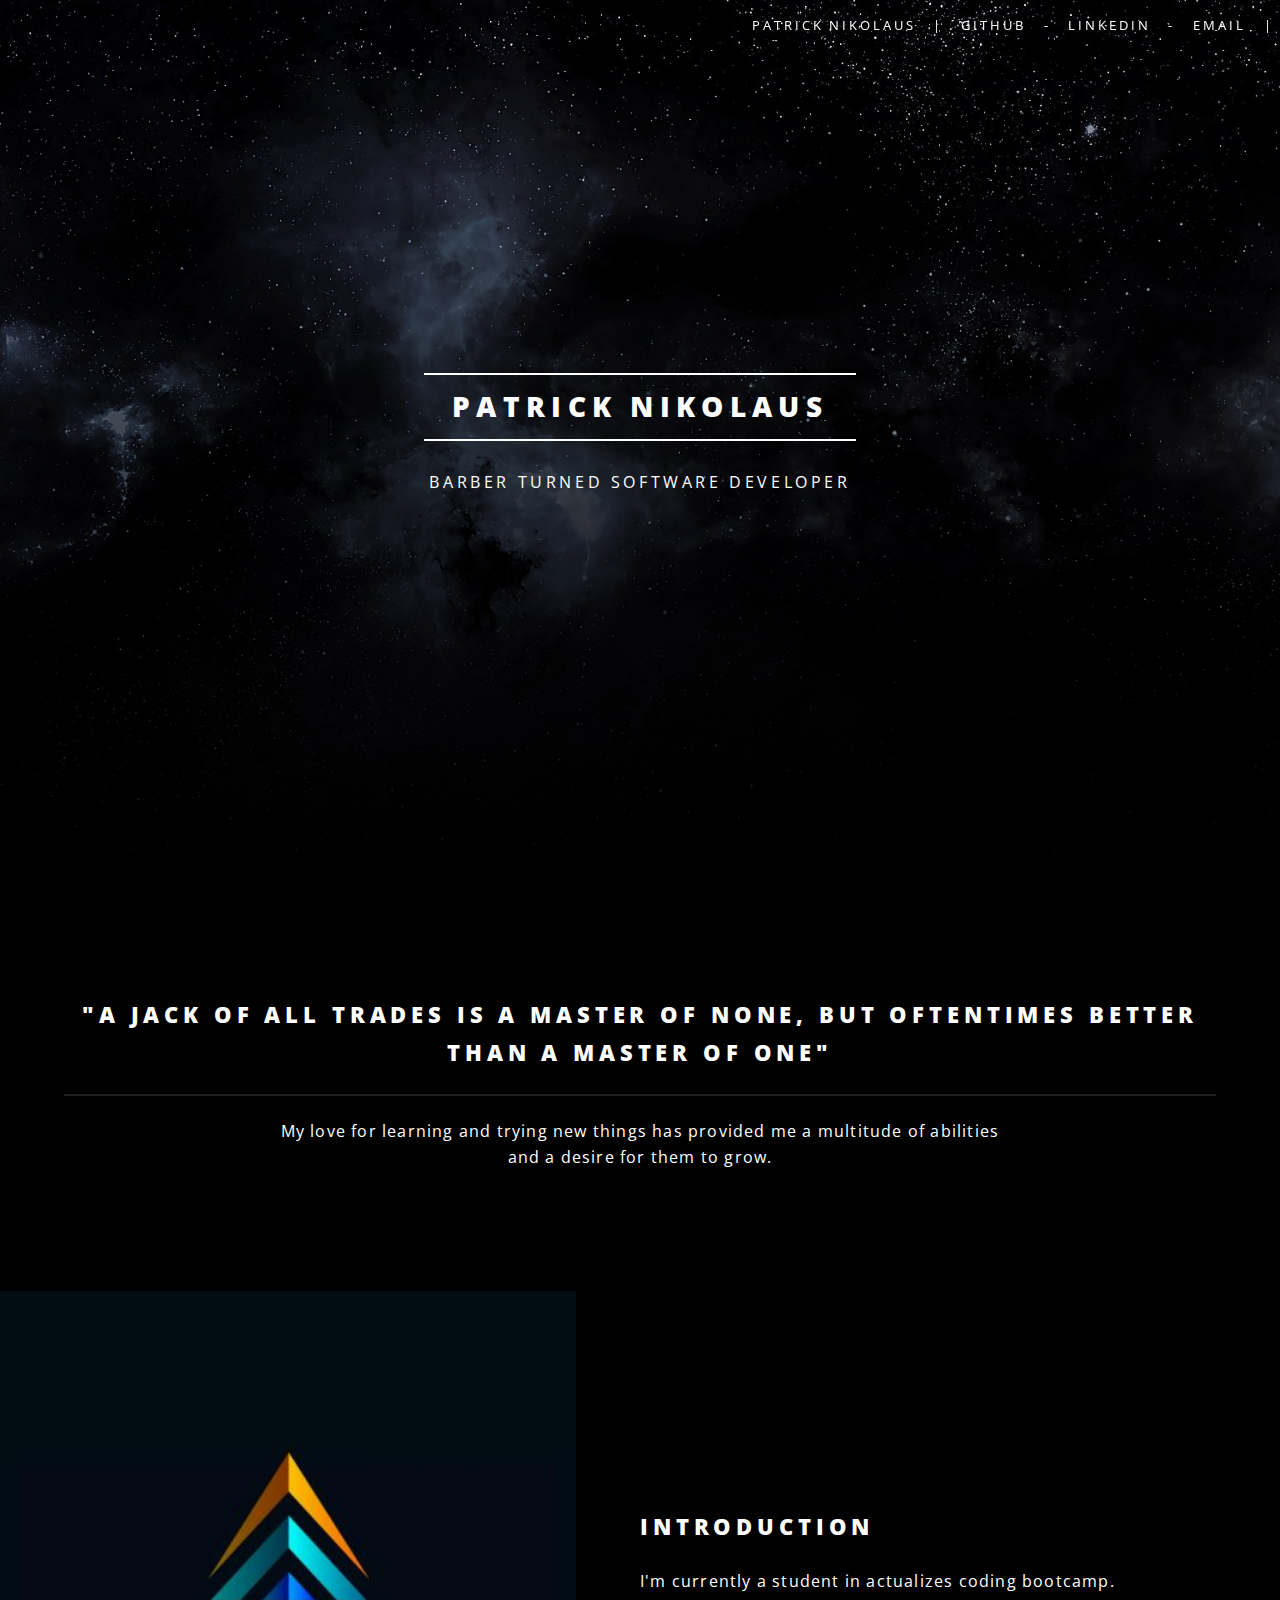
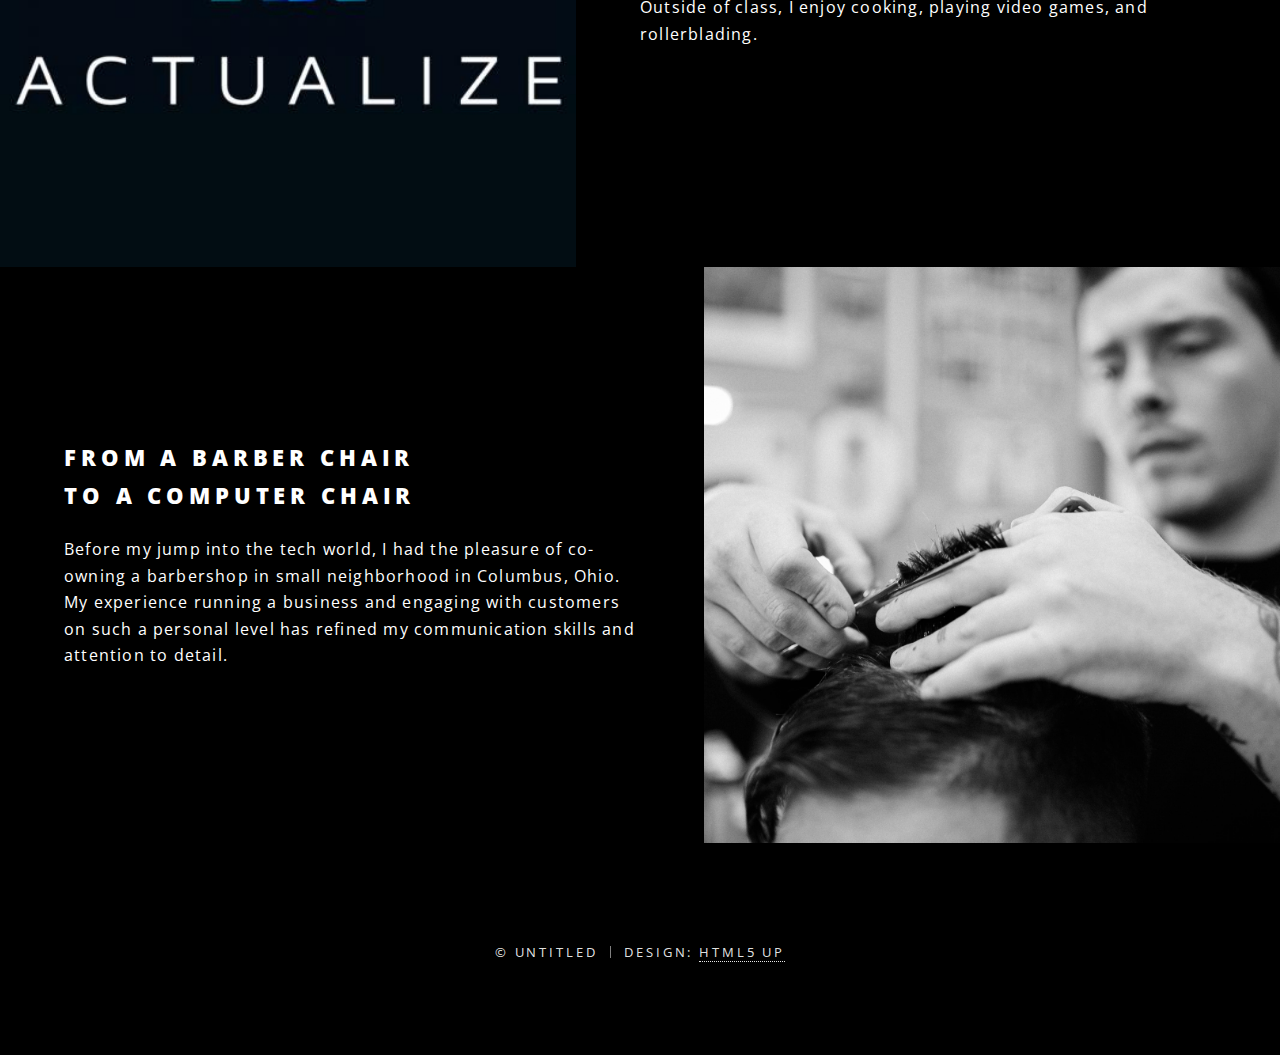
==== commit f8536c56: "nav bar link edit" ====
--- a/index.html
+++ b/index.html
@@ -22,13 +22,15 @@
 						<h1><a href="index.html"></a></h1>
 						<nav id="nav">
 							<ul>
-								<li><a>PATRICK NIKOLAUS</a></li>
+								
 								<li class="special">
+									
+									<a>Patrick Nikolaus</a>
 									<a>|</a>
 									<a href="https://github.com/patricknikolaus">Github</a>
-									<a>|</a>
+									<a>-</a>
 									<a href="https://www.linkedin.com/in/pdnik/">Linkedin</a>
-									<a>|</a>
+									<a>-</a>
 									<a href="mailto: pdn6991@gmail.com">Email</a>
 									<a>|</a>
 									<!-- <a href="#menu" class="menuToggle"><span>Contact Me</span></a> -->
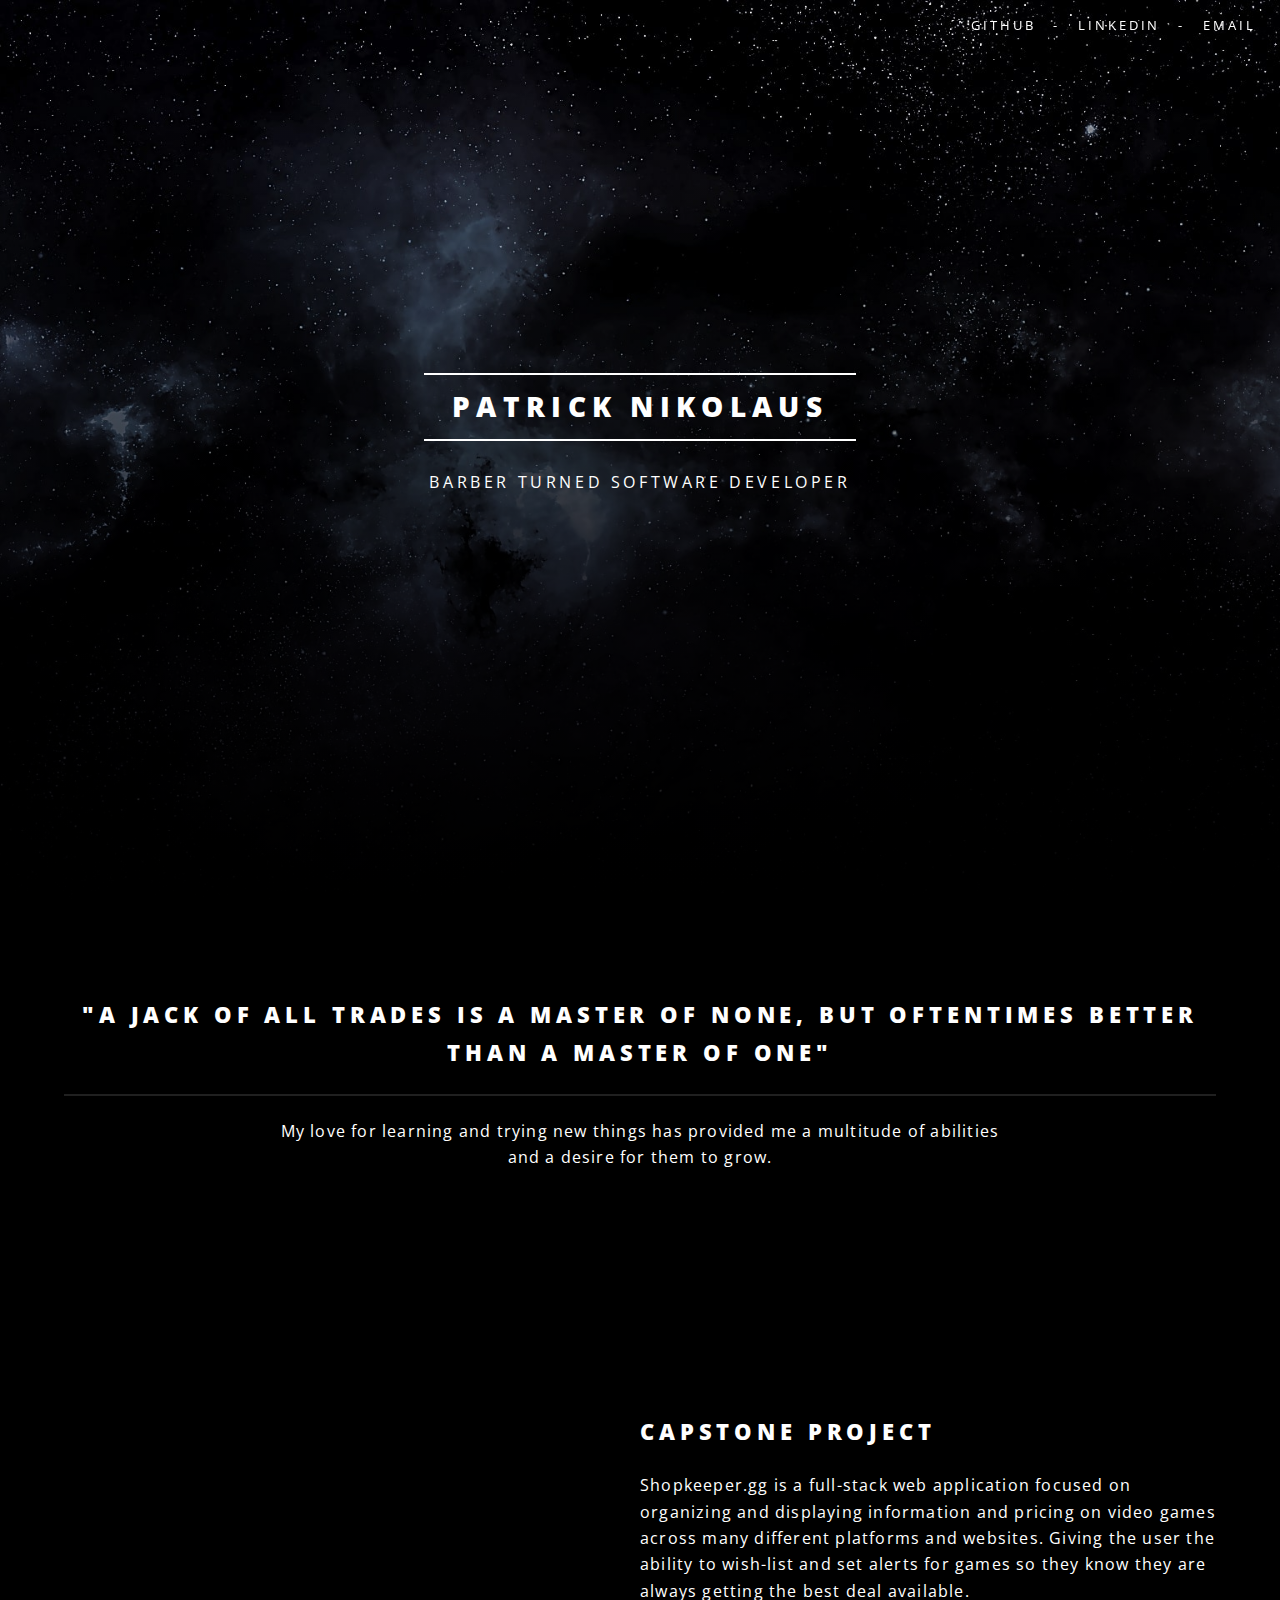
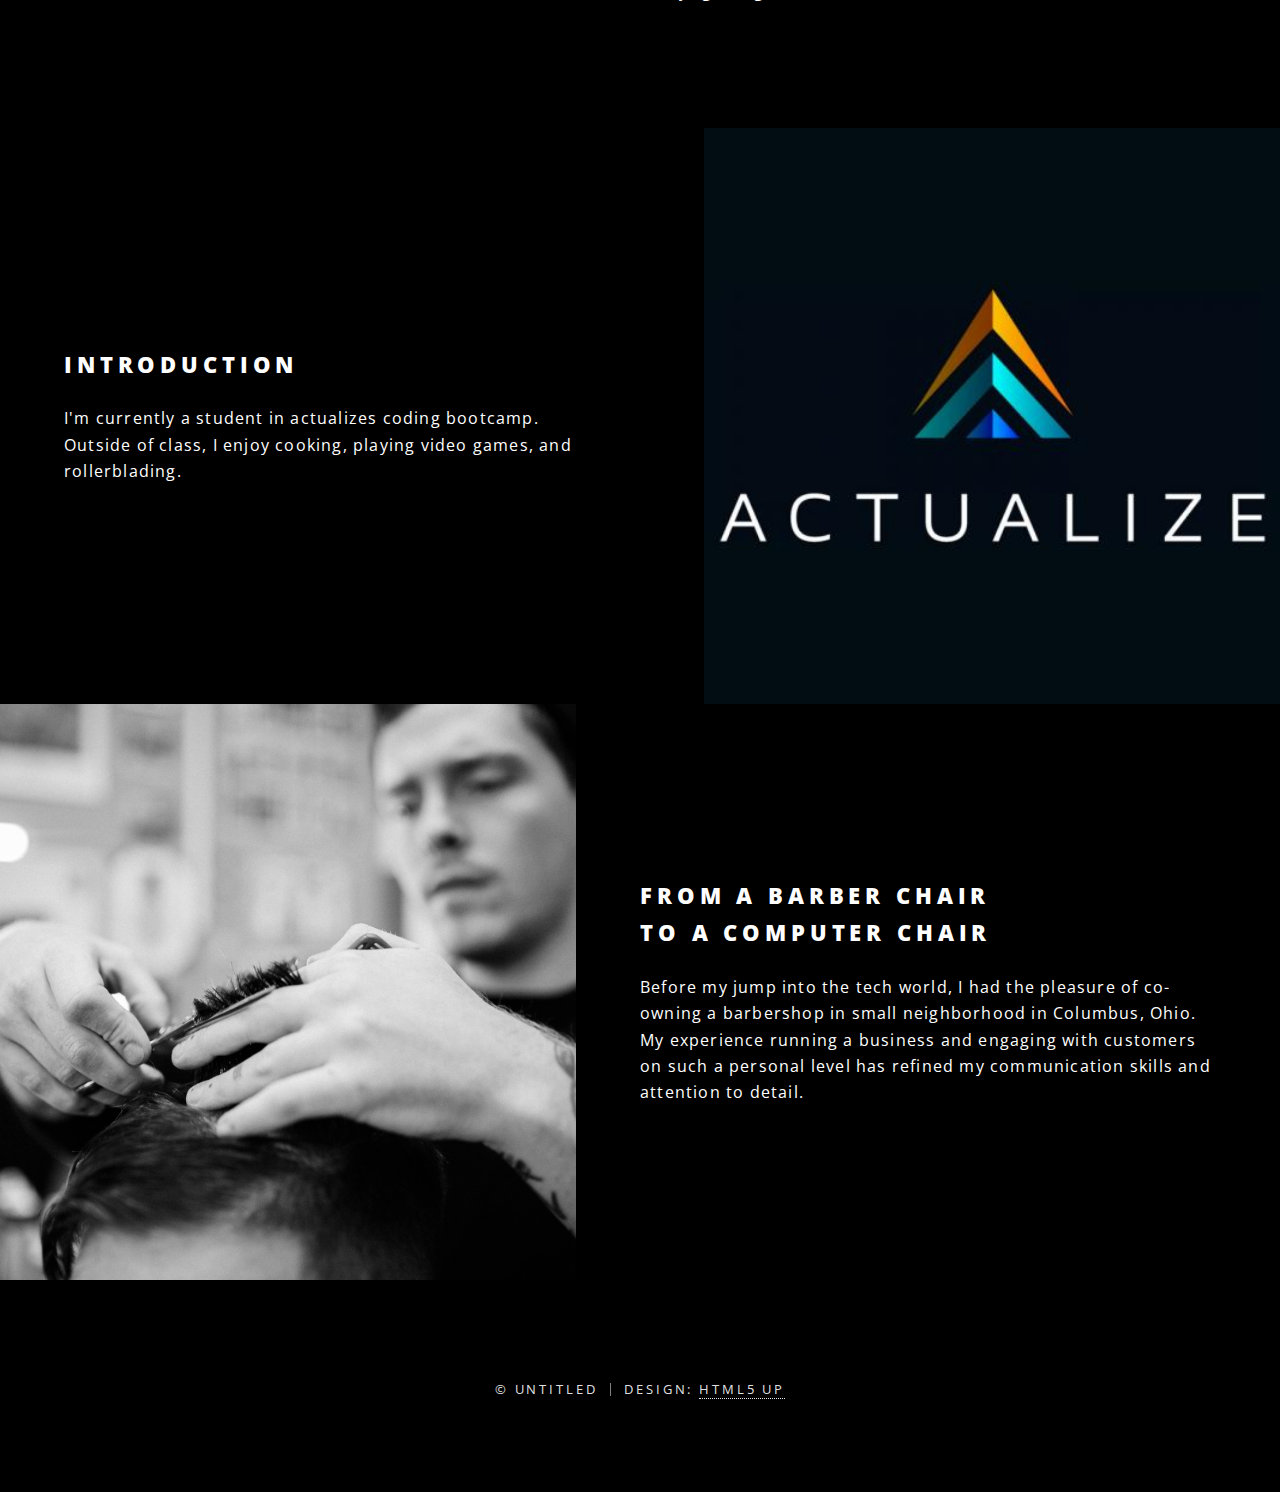
==== commit 51f990ce: "adds shopkeeper presentation" ====
--- a/index.html
+++ b/index.html
@@ -24,15 +24,12 @@
 							<ul>
 								
 								<li class="special">
-									
-									<a>Patrick Nikolaus</a>
-									<a>|</a>
 									<a href="https://github.com/patricknikolaus">Github</a>
 									<a>-</a>
 									<a href="https://www.linkedin.com/in/pdnik/">Linkedin</a>
 									<a>-</a>
 									<a href="mailto: pdn6991@gmail.com">Email</a>
-									<a>|</a>
+									<a> </a>
 									<!-- <a href="#menu" class="menuToggle"><span>Contact Me</span></a> -->
 									<!-- <div id="menu">
 										<ul>
@@ -78,6 +75,14 @@
 				<!-- Two -->
 					<section id="two" class="wrapper alt style2">
 						<section class="spotlight">
+							<div class="image"><iframe width="540" height="430"
+								src="https://www.youtube.com/embed/_zph3Jaj2bI">
+								</iframe></div><div class="content">
+								<h2>Capstone Project</h2>
+								<p>Shopkeeper.gg is a full-stack web application focused on organizing and displaying information and pricing on video games across many different platforms and websites. Giving the user the ability to wish-list and set alerts for games so they know they are always getting the best deal available.</p>
+							</div>
+						</section>
+						<section class="spotlight">
 							<div class="image"><img src="images/pic01.jpg" alt="" /></div><div class="content">
 								<h2>Introduction</h2>
 								<p>I'm currently a student in actualizes coding bootcamp.<br> 
@@ -92,14 +97,7 @@
 								My experience running a business and engaging with customers on such a personal level has refined my communication skills and attention to detail.
 								</p>
 							</div>
-						<!-- </section>
-						<section class="spotlight">
-							<div class="image"><img src="images/pic03.jpg" alt="" /></div><div class="content">
-								<h2>Augue eleifend aliquet<br />
-								sed condimentum</h2>
-								<p>Aliquam ut ex ut augue consectetur interdum. Donec hendrerit imperdiet. Mauris eleifend fringilla nullam aenean mi ligula.</p>
-							</div>
-						</section> -->
+						</section>
 					</section>
 
 				<!-- Three -->
--- a/assets/css/main.css
+++ b/assets/css/main.css
@@ -3979,6 +3979,8 @@
 		padding-top: 0;
 	}
 
+	
+
 	body.landing #footer {
 		background-color: rgba(0, 0, 0, 0.9);
 	}
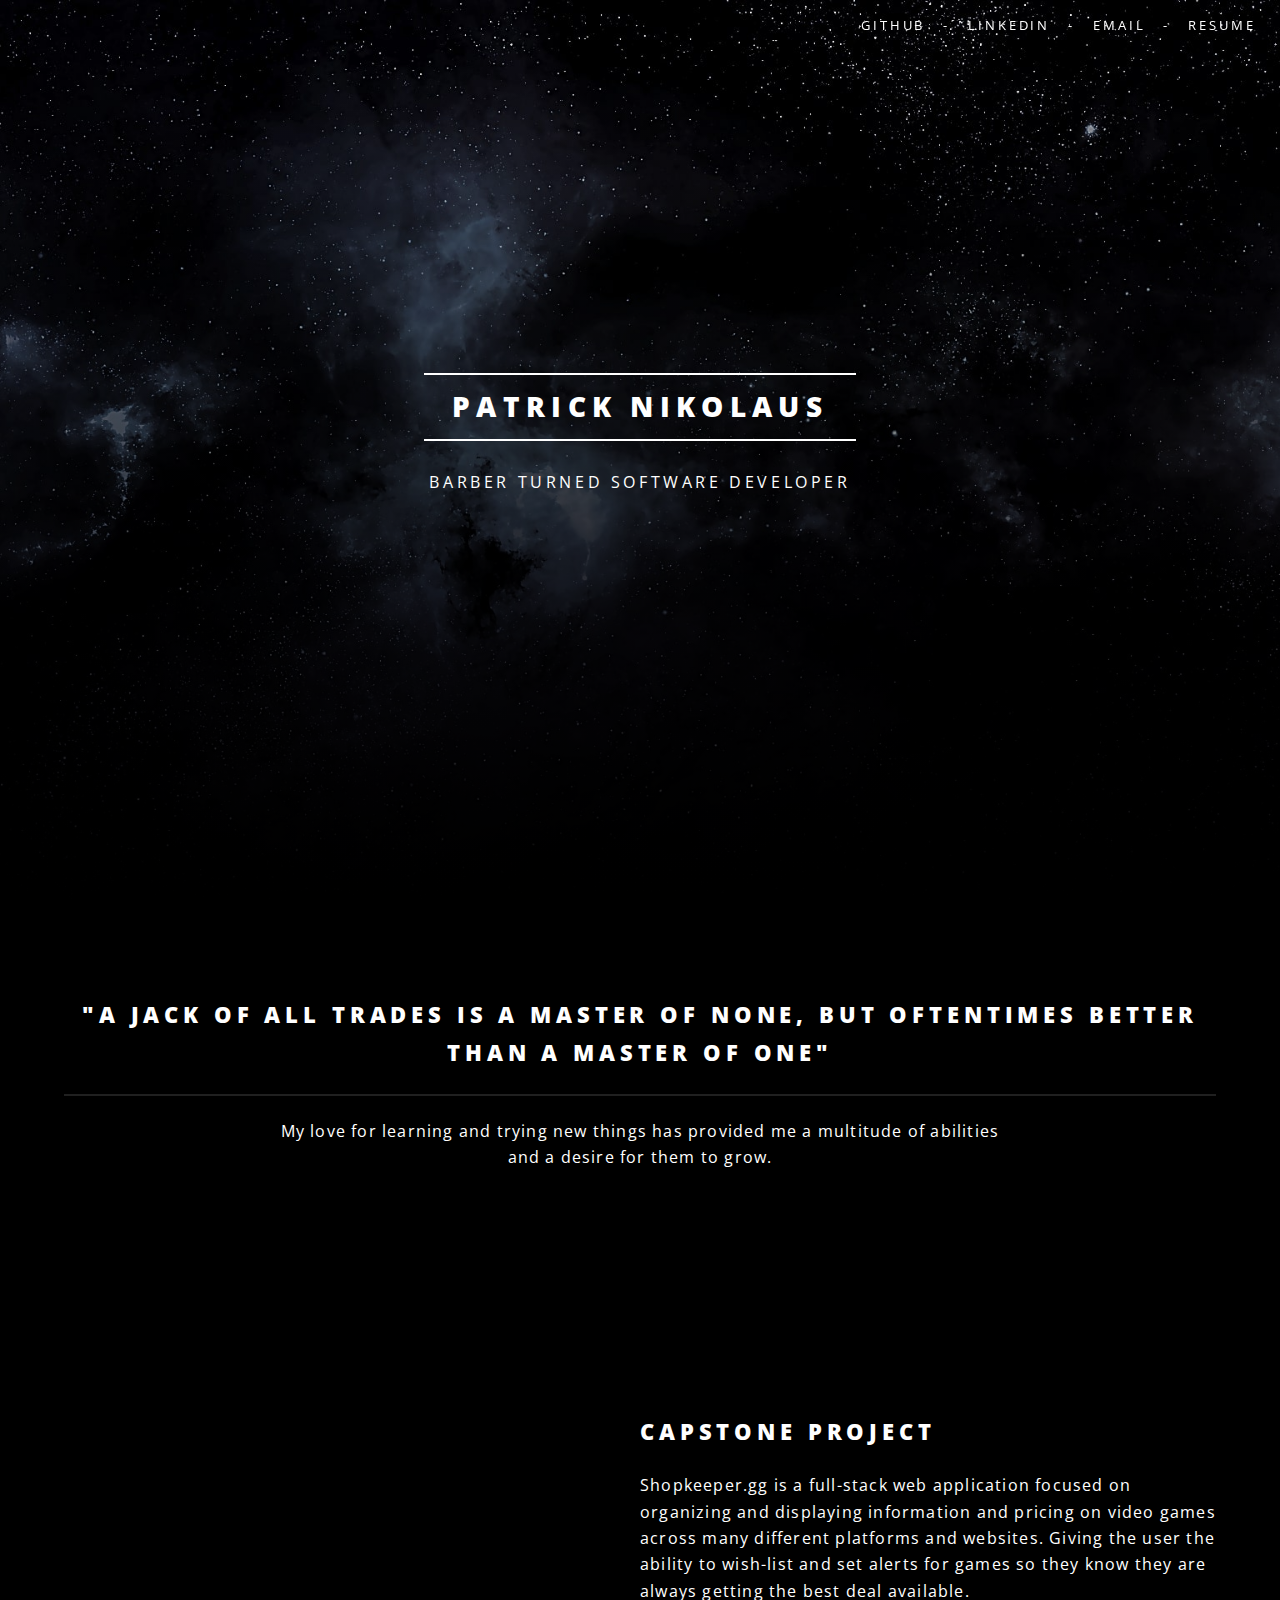
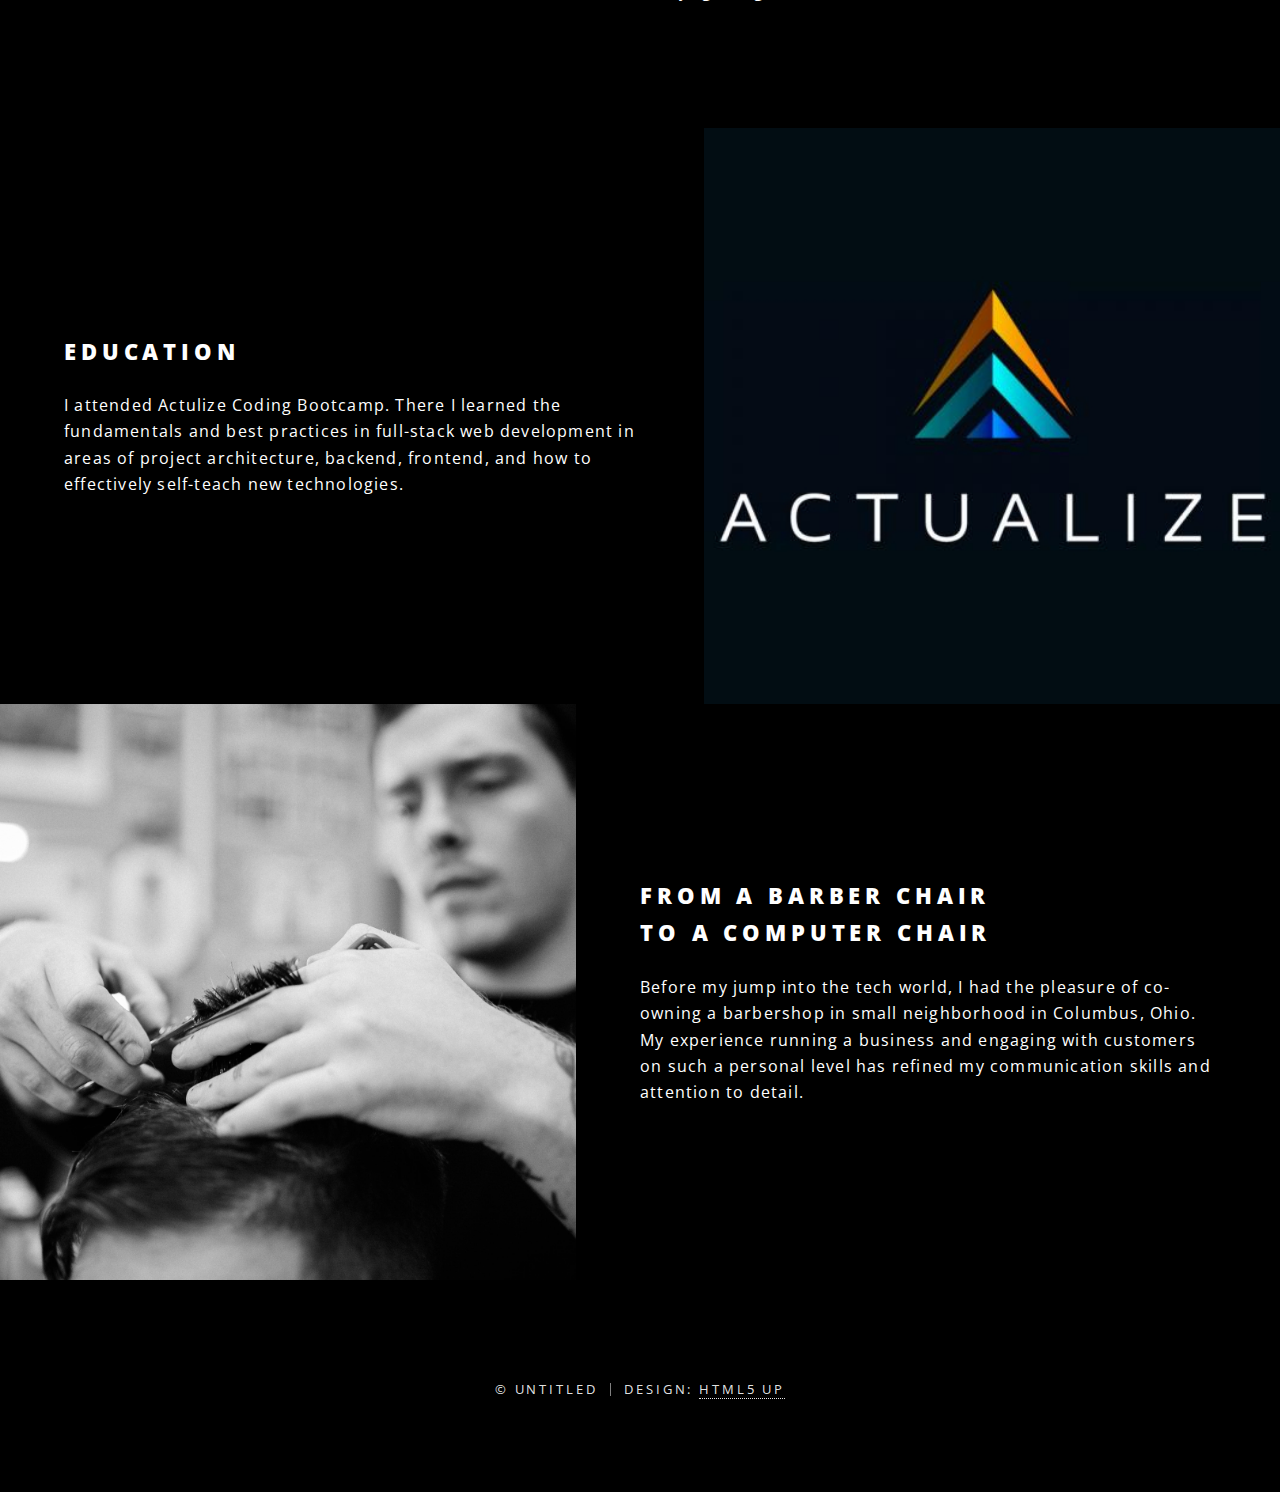
==== commit 0d89462a: "adds resume link" ====
--- a/index.html
+++ b/index.html
@@ -29,6 +29,8 @@
 									<a href="https://www.linkedin.com/in/pdnik/">Linkedin</a>
 									<a>-</a>
 									<a href="mailto: pdn6991@gmail.com">Email</a>
+									<a>-</a>
+									<a href="https://docs.google.com/document/d/1tXV9EHdHDxdm7aJ0UWcz3KVLS2yzZoGFUVAYCiQyPdw/edit?usp=sharing">Resume</a>
 									<a> </a>
 									<!-- <a href="#menu" class="menuToggle"><span>Contact Me</span></a> -->
 									<!-- <div id="menu">
@@ -84,9 +86,9 @@
 						</section>
 						<section class="spotlight">
 							<div class="image"><img src="images/pic01.jpg" alt="" /></div><div class="content">
-								<h2>Introduction</h2>
-								<p>I'm currently a student in actualizes coding bootcamp.<br> 
-									Outside of class, I enjoy cooking, playing video games, and rollerblading.<br>
+								<h2>Education</h2>
+								<p>I attended Actulize Coding Bootcamp. There I learned the fundamentals and best practices in full-stack web development in areas of project
+									architecture, backend, frontend, and how to effectively self-teach new technologies.<br>
 								</p>
 							</div>
 						</section>
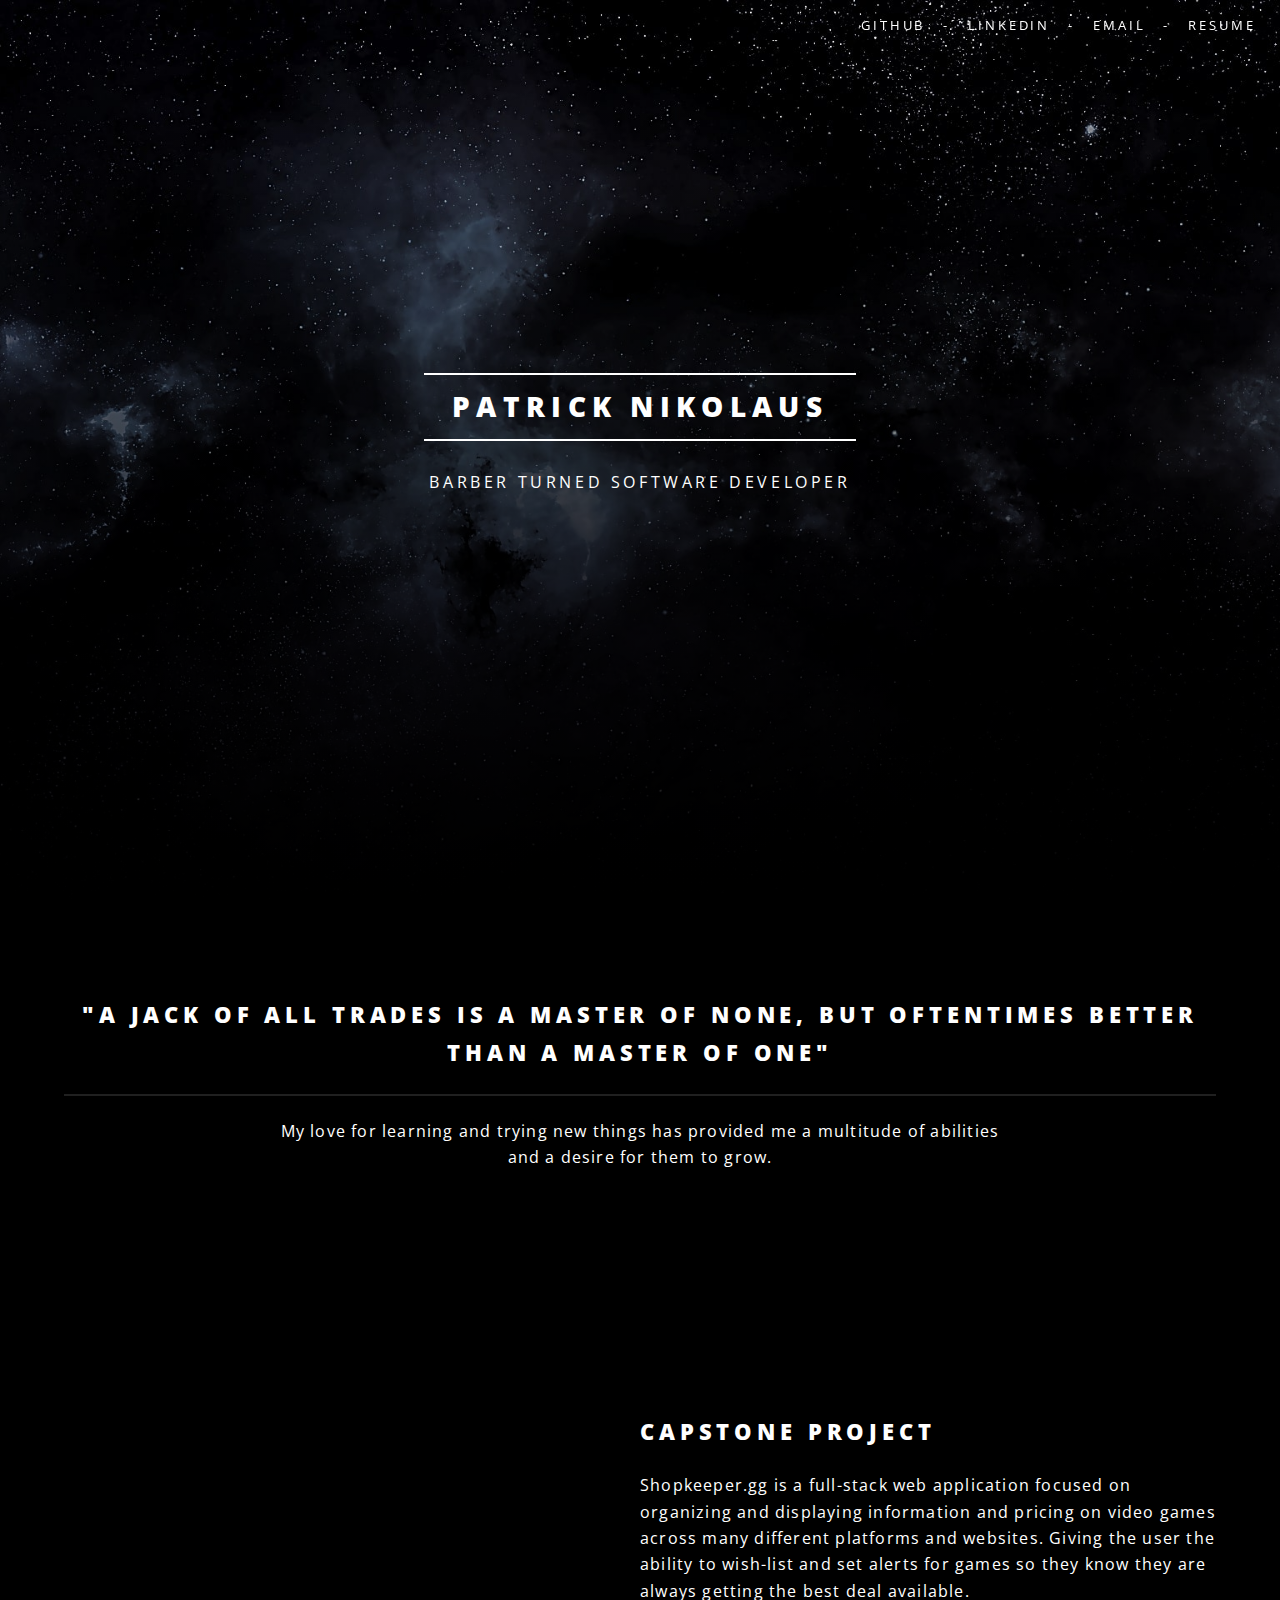
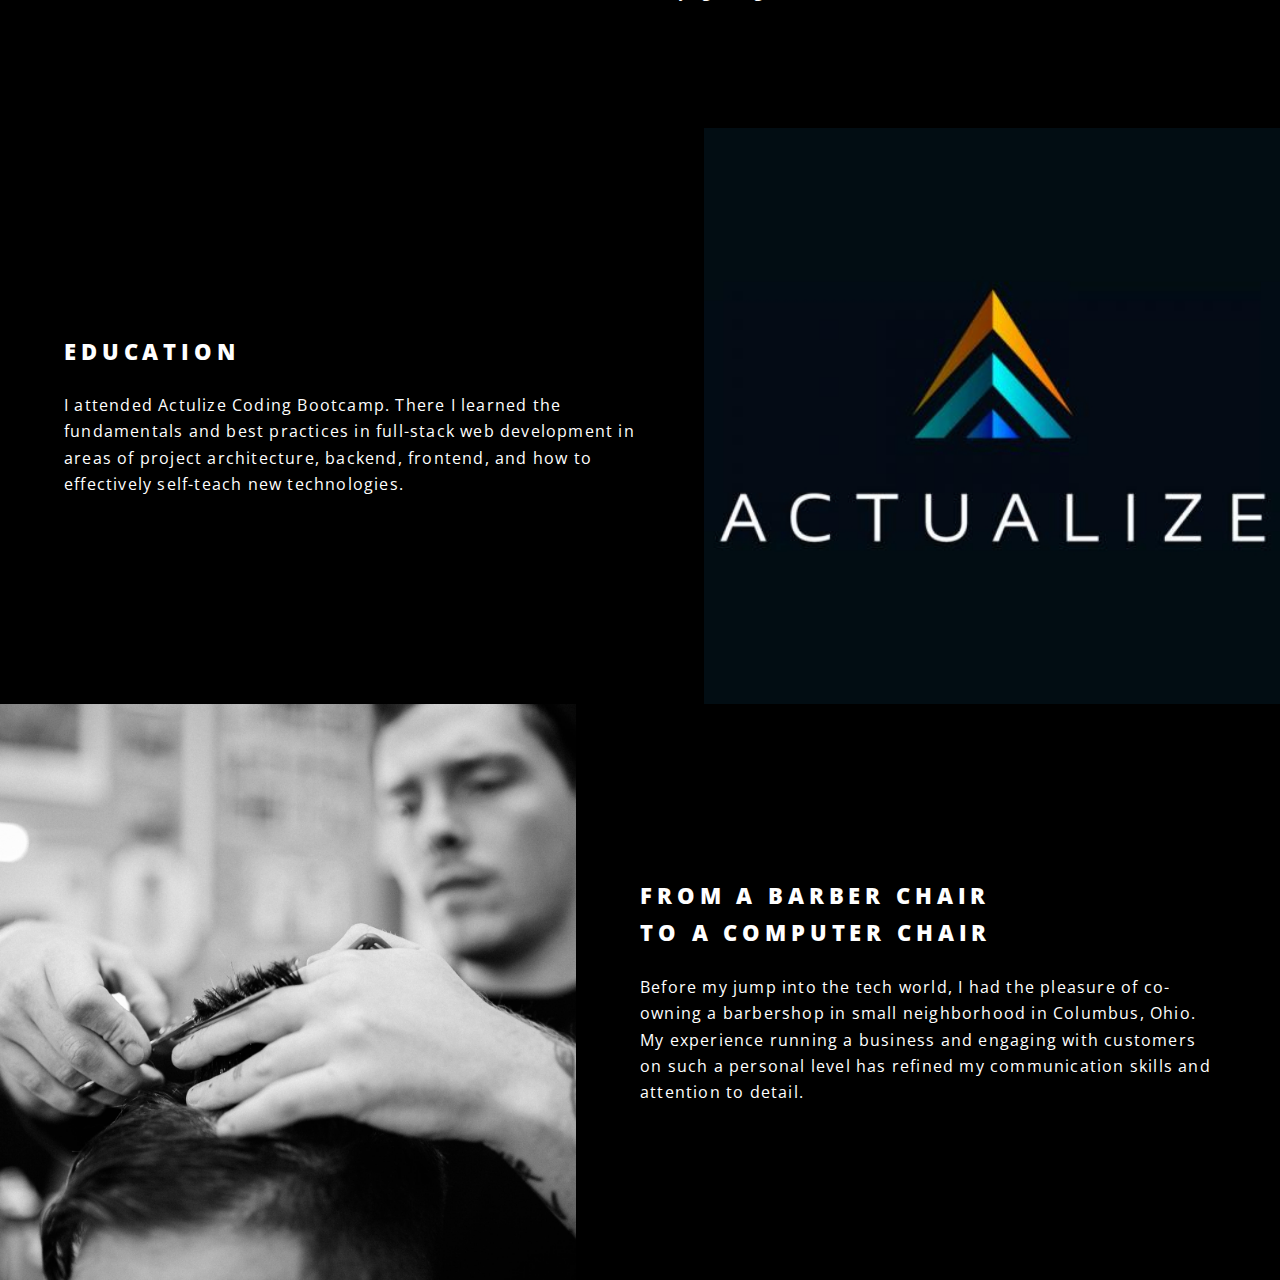
==== commit 43c8217b: "removes footer" ====
--- a/index.html
+++ b/index.html
@@ -157,18 +157,11 @@
 					</section> -->
 
 				<!-- Footer -->
-					<footer id="footer">
-						<!-- <ul class="icons">
-							<li><a href="#" class="icon brands fa-twitter"><span class="label">Twitter</span></a></li>
-							<li><a href="#" class="icon brands fa-facebook-f"><span class="label">Facebook</span></a></li>
-							<li><a href="#" class="icon brands fa-instagram"><span class="label">Instagram</span></a></li>
-							<li><a href="#" class="icon brands fa-dribbble"><span class="label">Dribbble</span></a></li>
-							<li><a href="#" class="icon solid fa-envelope"><span class="label">Email</span></a></li>
-						</ul> -->
+					<!-- <footer id="footer">
 						<ul class="copyright">
 							<li>&copy; Untitled</li><li>Design: <a href="http://html5up.net">HTML5 UP</a></li>
 						</ul>
-					</footer>
+					</footer> -->
 
 			</div>
 
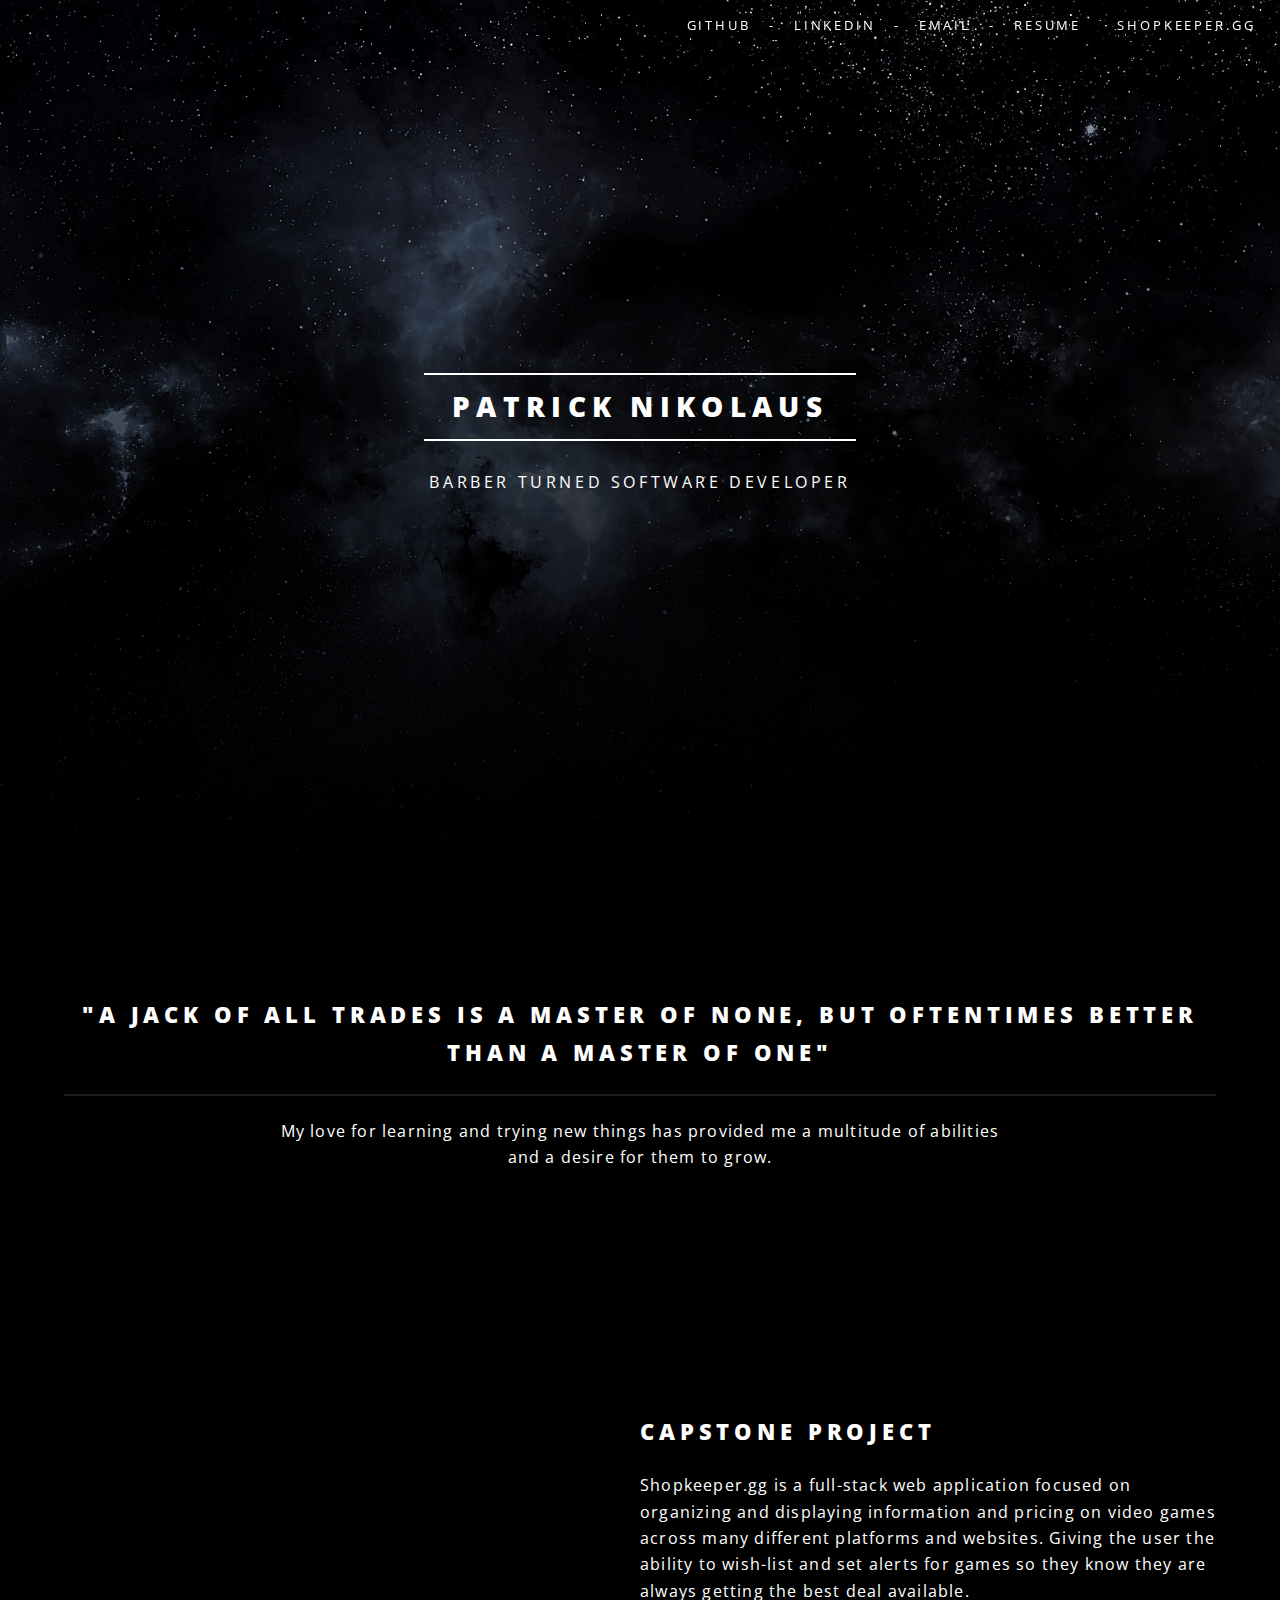
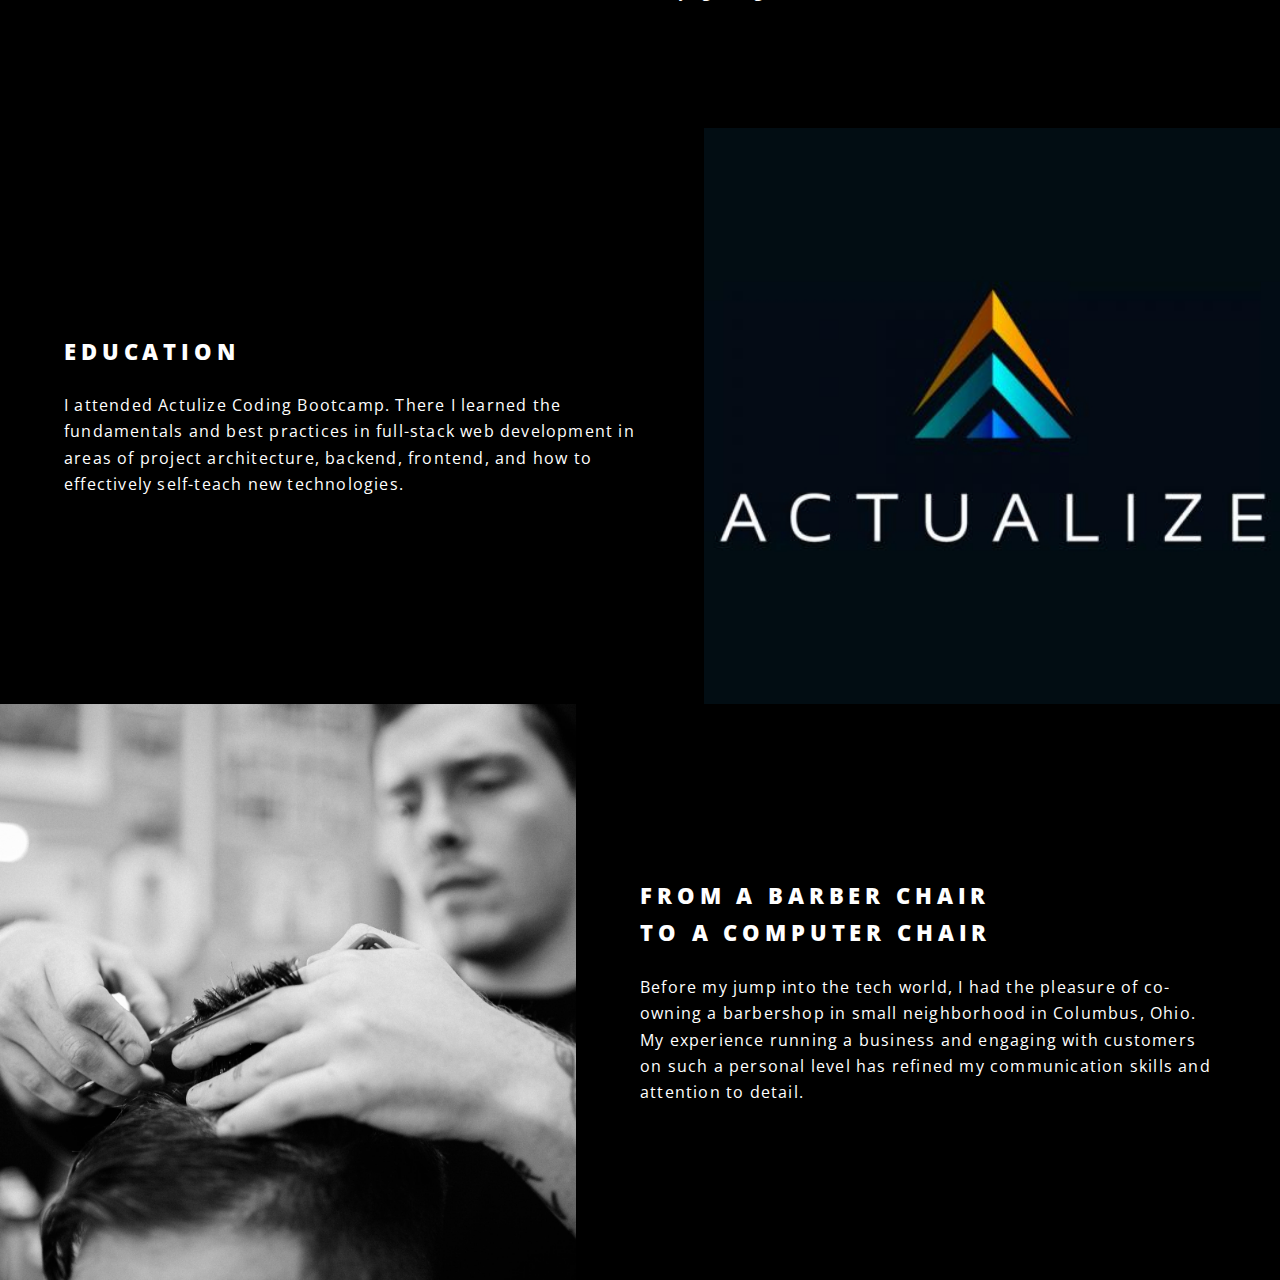
==== commit efdbde0b: "adds shopkeeper" ====
--- a/index.html
+++ b/index.html
@@ -31,6 +31,8 @@
 									<a href="mailto: pdn6991@gmail.com">Email</a>
 									<a>-</a>
 									<a href="https://docs.google.com/document/d/1tXV9EHdHDxdm7aJ0UWcz3KVLS2yzZoGFUVAYCiQyPdw/edit?usp=sharing">Resume</a>
+									<a> </a>
+									<a href="https://shopkeepergg.com">Shopkeeper.gg</a>
 									<a> </a>
 									<!-- <a href="#menu" class="menuToggle"><span>Contact Me</span></a> -->
 									<!-- <div id="menu">
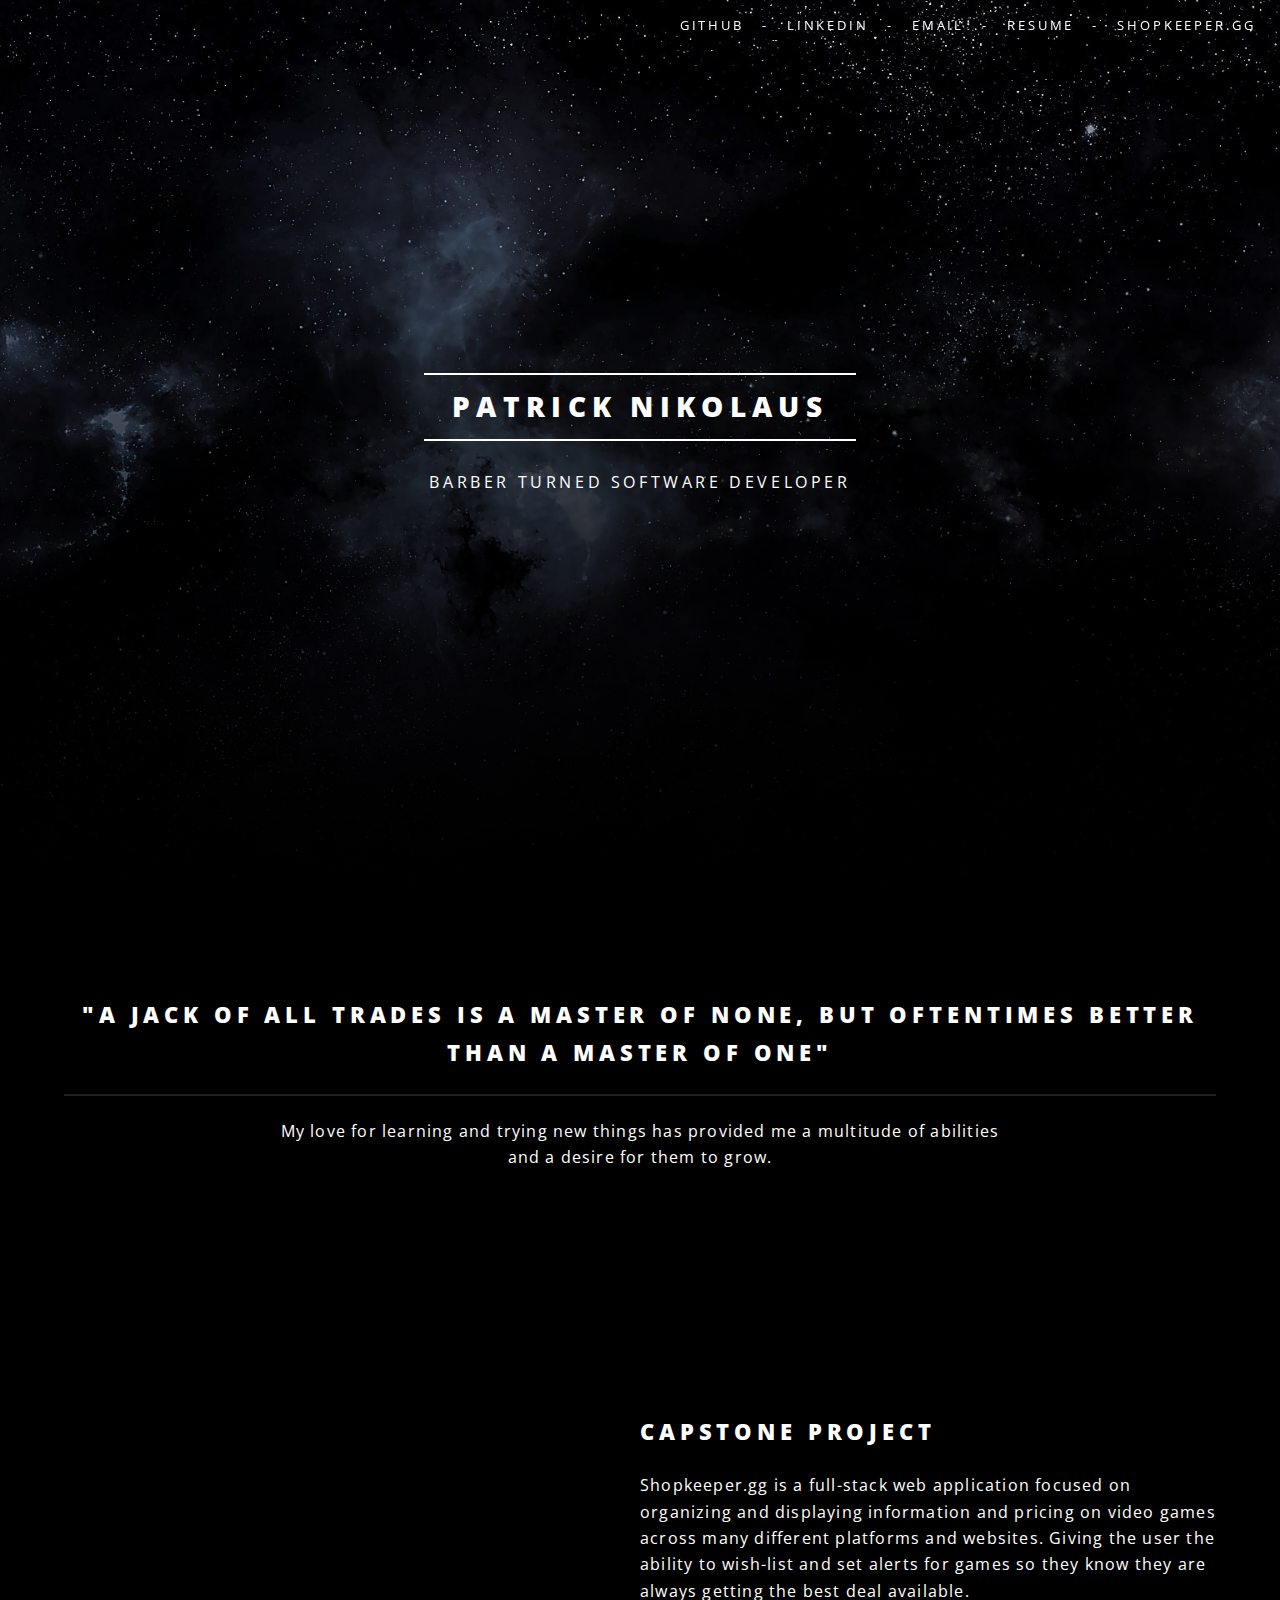
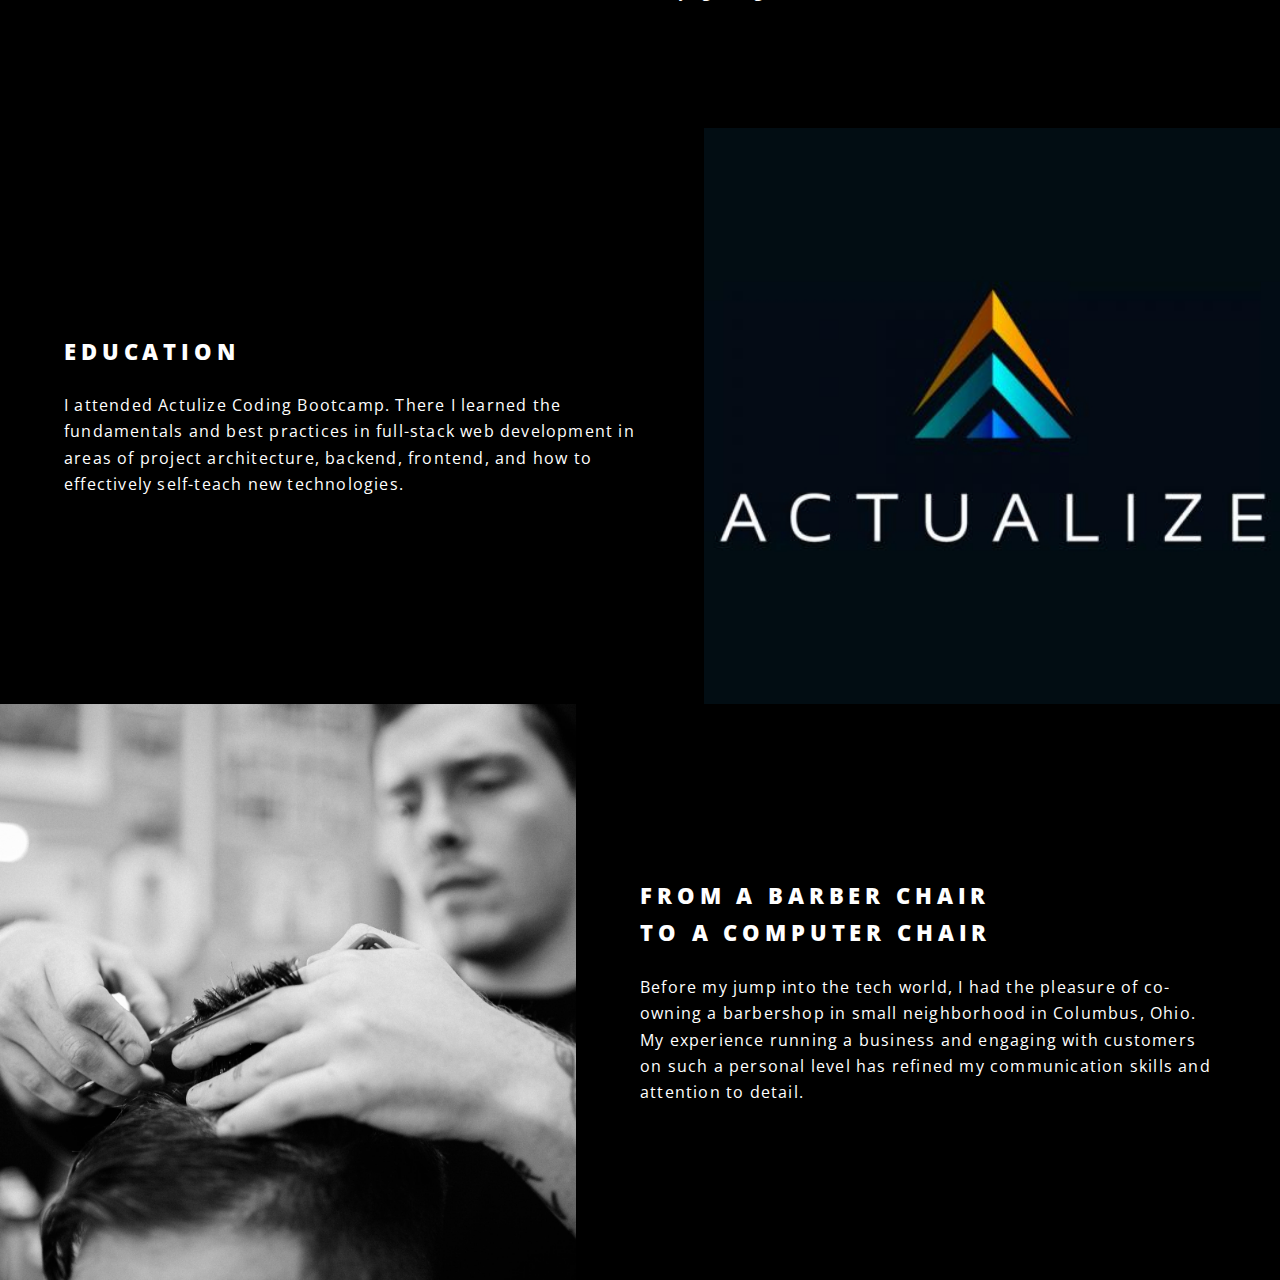
==== commit c0ac6833: "adds shopkeeper pt2" ====
--- a/index.html
+++ b/index.html
@@ -31,7 +31,7 @@
 									<a href="mailto: pdn6991@gmail.com">Email</a>
 									<a>-</a>
 									<a href="https://docs.google.com/document/d/1tXV9EHdHDxdm7aJ0UWcz3KVLS2yzZoGFUVAYCiQyPdw/edit?usp=sharing">Resume</a>
-									<a> </a>
+									<a>-</a>
 									<a href="https://shopkeepergg.com">Shopkeeper.gg</a>
 									<a> </a>
 									<!-- <a href="#menu" class="menuToggle"><span>Contact Me</span></a> -->
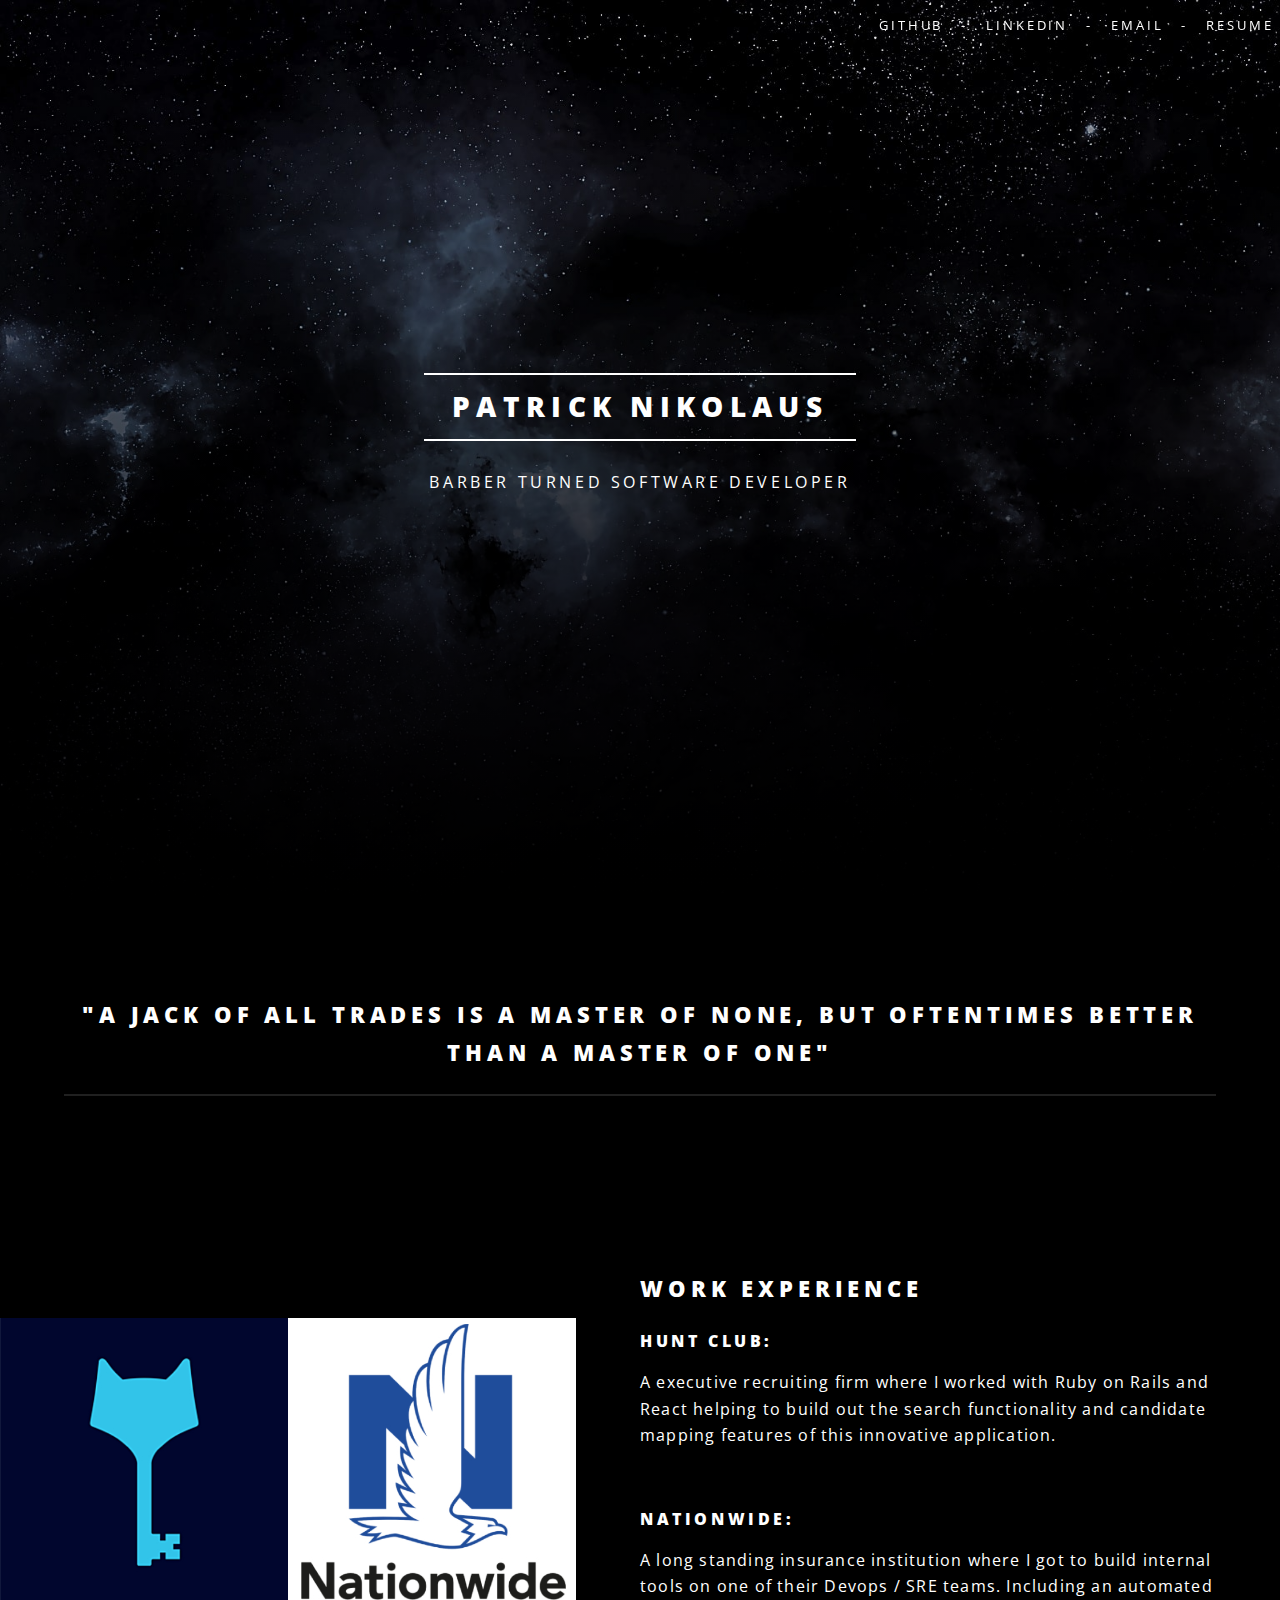
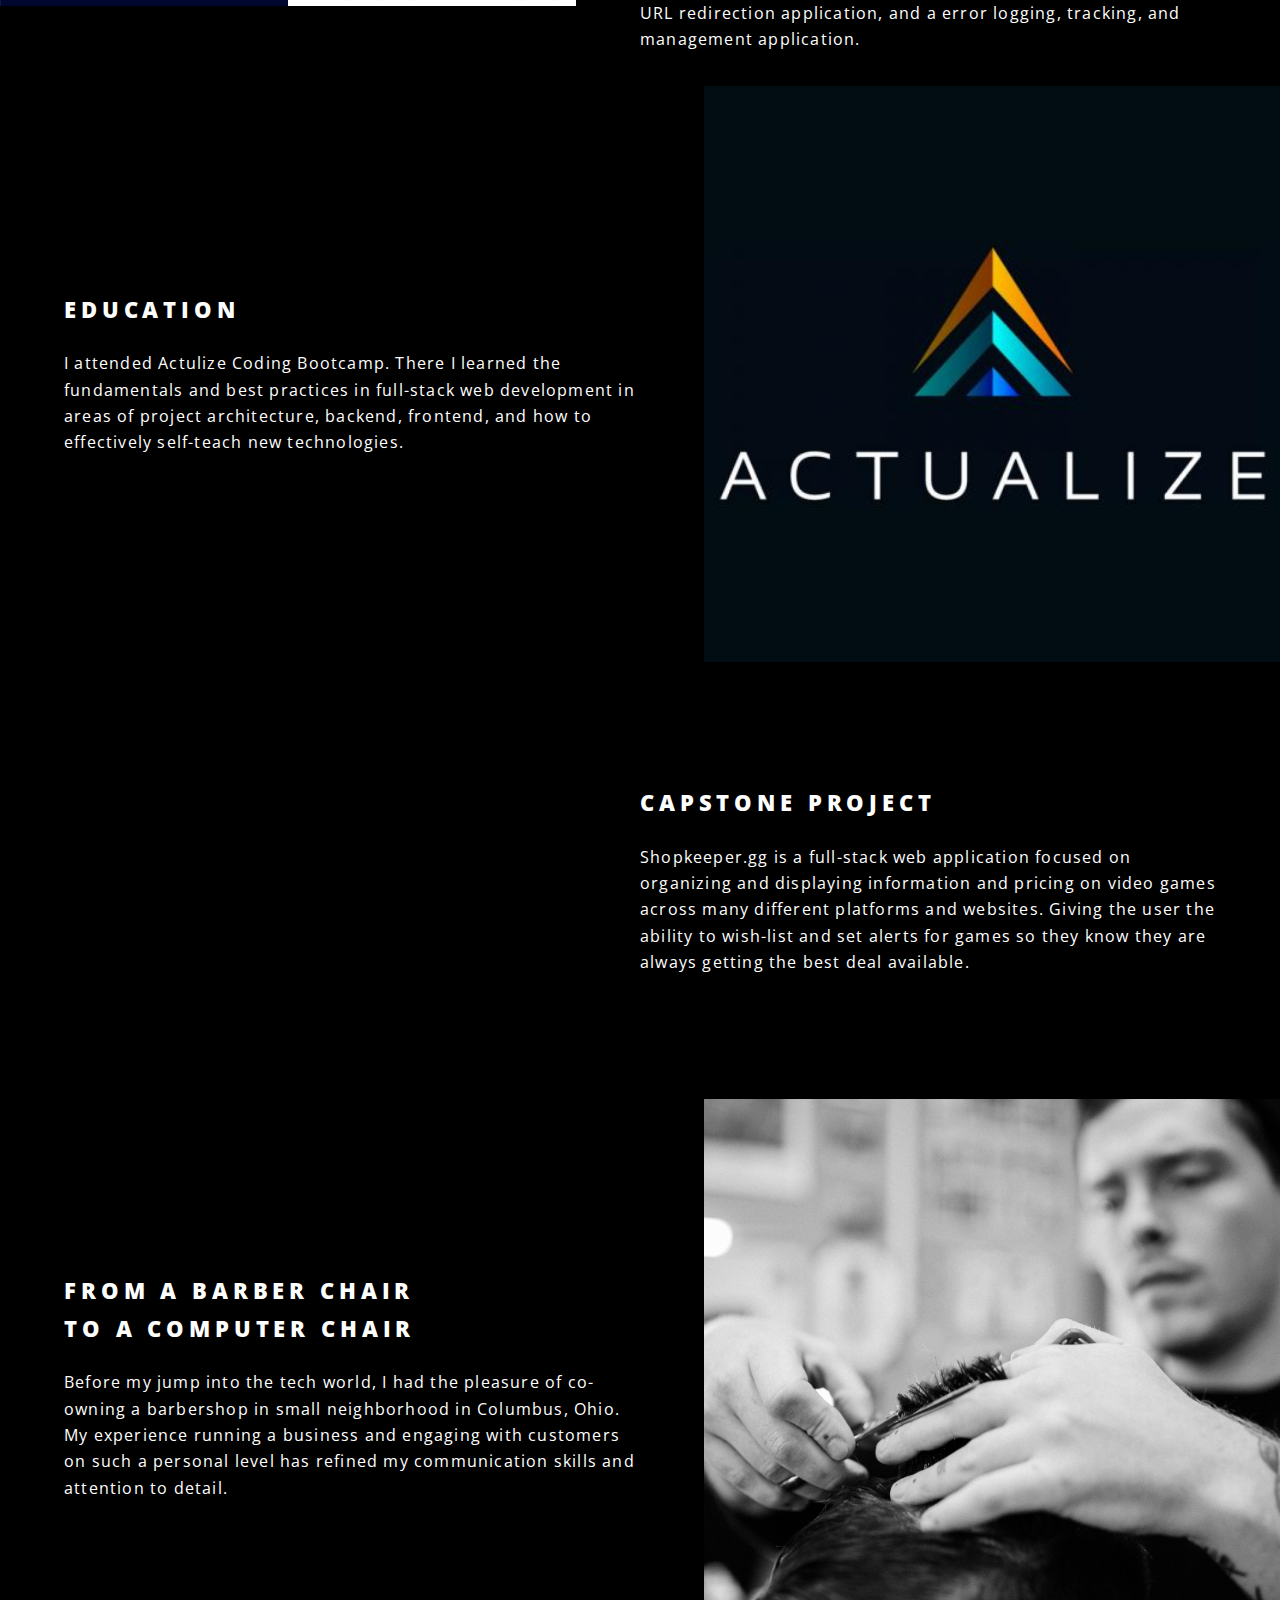
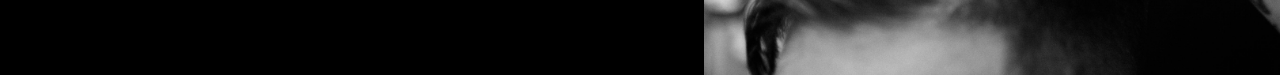
==== commit f8e7c25f: "updates info" ====
--- a/index.html
+++ b/index.html
@@ -30,10 +30,7 @@
 									<a>-</a>
 									<a href="mailto: pdn6991@gmail.com">Email</a>
 									<a>-</a>
-									<a href="https://docs.google.com/document/d/1tXV9EHdHDxdm7aJ0UWcz3KVLS2yzZoGFUVAYCiQyPdw/edit?usp=sharing">Resume</a>
-									<a>-</a>
-									<a href="https://shopkeepergg.com">Shopkeeper.gg</a>
-									<a> </a>
+									<a href="https://docs.google.com/document/d/1IFx9MXC13iE6BugqrpMhLiJeAhcZ1ulrkOgFu0pTDto/edit?usp=sharing">Resume</a>
 									<!-- <a href="#menu" class="menuToggle"><span>Contact Me</span></a> -->
 									<!-- <div id="menu">
 										<ul>
@@ -65,8 +62,6 @@
 							<header class="major">
 								<h2>"A jack of all trades is a master of none, but oftentimes better than a master of one"<br />
 								</h2>
-								<p>My love for learning and trying new things has provided me a multitude of abilities
-								<br>and a desire for them to grow. </p>
 							</header>
 							<!-- <ul class="icons major">
 								<li><span class="icon fa-gem major style1"><span class="label">Lorem</span></span></li>
@@ -79,11 +74,12 @@
 				<!-- Two -->
 					<section id="two" class="wrapper alt style2">
 						<section class="spotlight">
-							<div class="image"><iframe width="540" height="430"
-								src="https://www.youtube.com/embed/_zph3Jaj2bI">
-								</iframe></div><div class="content">
-								<h2>Capstone Project</h2>
-								<p>Shopkeeper.gg is a full-stack web application focused on organizing and displaying information and pricing on video games across many different platforms and websites. Giving the user the ability to wish-list and set alerts for games so they know they are always getting the best deal available.</p>
+							<div class="image"><img src="images/work.jpg" alt="" /></div><div class="content">
+								<h2>Work Experience</h2>
+								<h4>Hunt Club:</h4><p>A executive recruiting firm where I worked with Ruby on Rails and React helping to build out the search functionality and candidate mapping features of this innovative application.</p>
+									<br>
+									<h4>Nationwide:</h4><p>A long standing insurance institution where I got to build internal tools on one of their Devops / SRE teams. Including an automated URL redirection application, and a error logging, tracking, and management application.
+								</p>
 							</div>
 						</section>
 						<section class="spotlight">
@@ -92,6 +88,14 @@
 								<p>I attended Actulize Coding Bootcamp. There I learned the fundamentals and best practices in full-stack web development in areas of project
 									architecture, backend, frontend, and how to effectively self-teach new technologies.<br>
 								</p>
+							</div>
+						</section>
+						<section class="spotlight">
+							<div class="image"><iframe width="540" height="430"
+								src="https://www.youtube.com/embed/_zph3Jaj2bI">
+								</iframe></div><div class="content">
+								<h2>Capstone Project</h2>
+								<p>Shopkeeper.gg is a full-stack web application focused on organizing and displaying information and pricing on video games across many different platforms and websites. Giving the user the ability to wish-list and set alerts for games so they know they are always getting the best deal available.</p>
 							</div>
 						</section>
 						<section class="spotlight">
